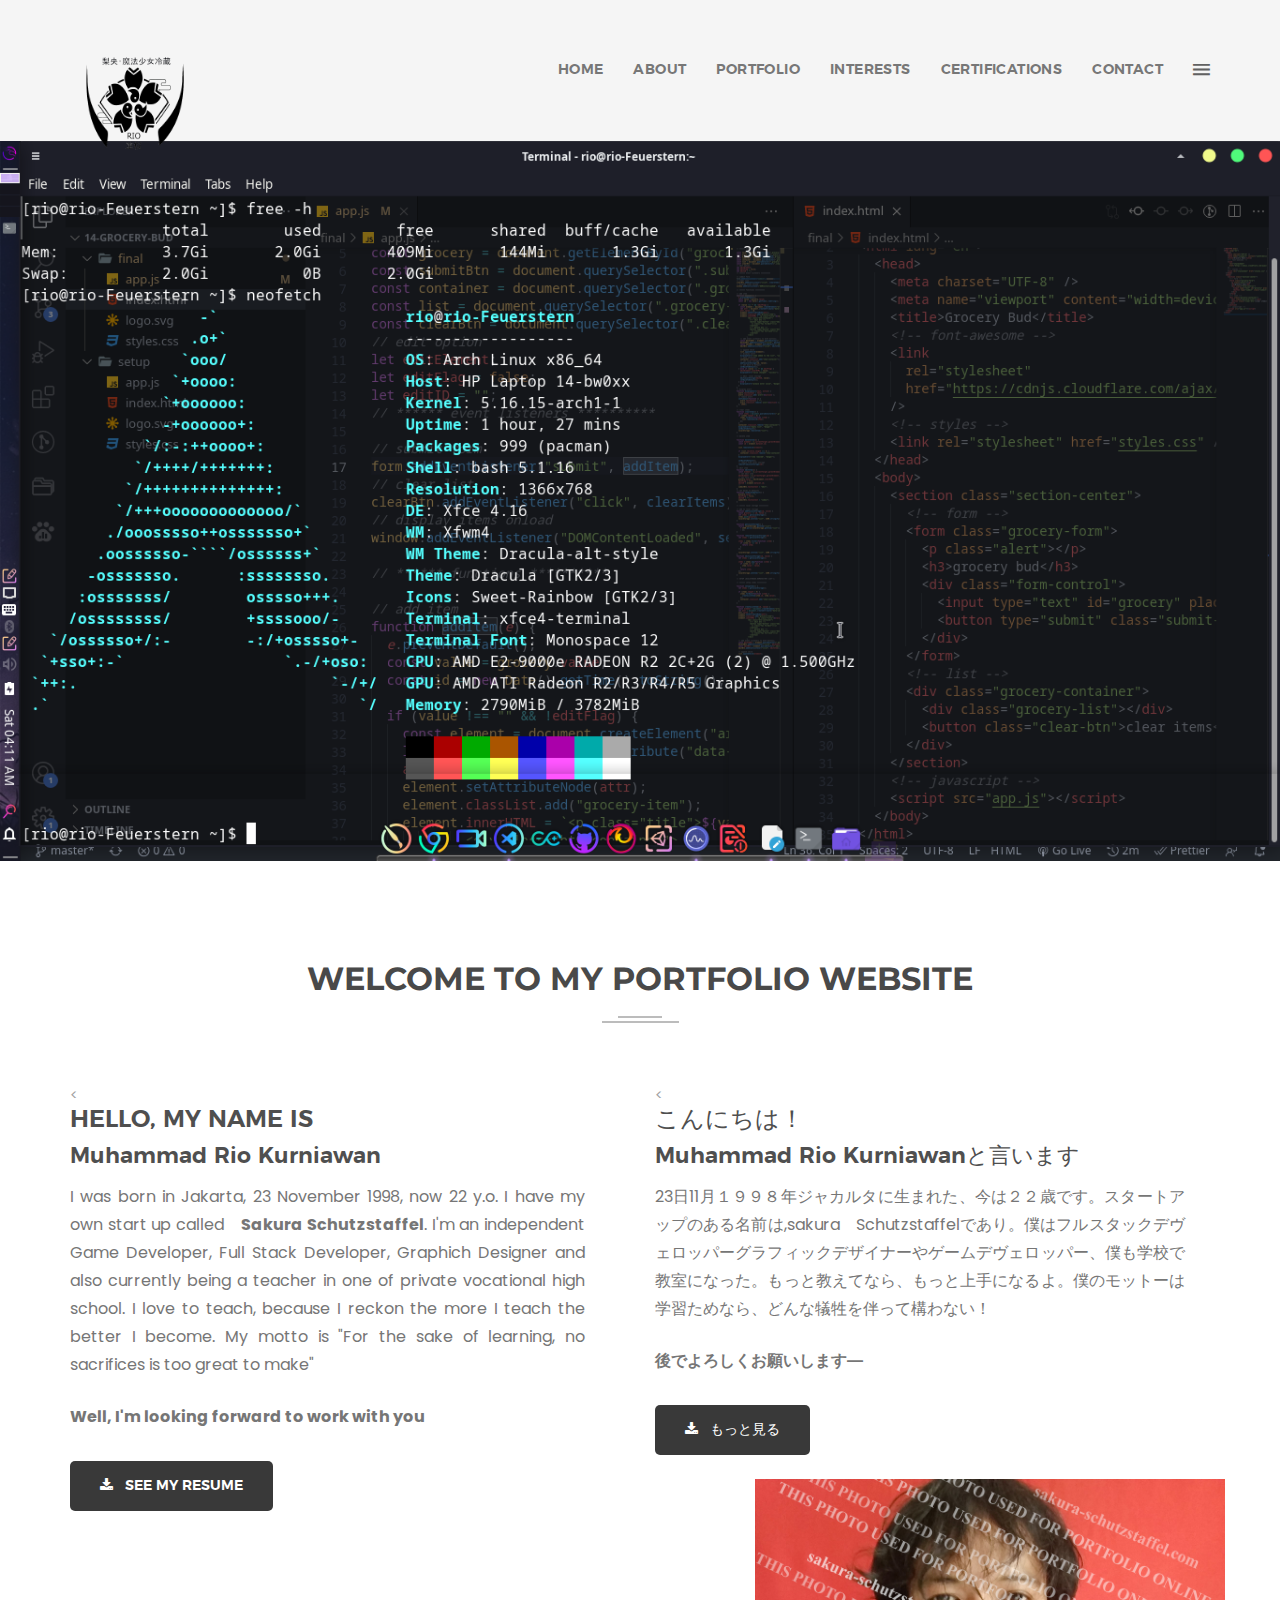
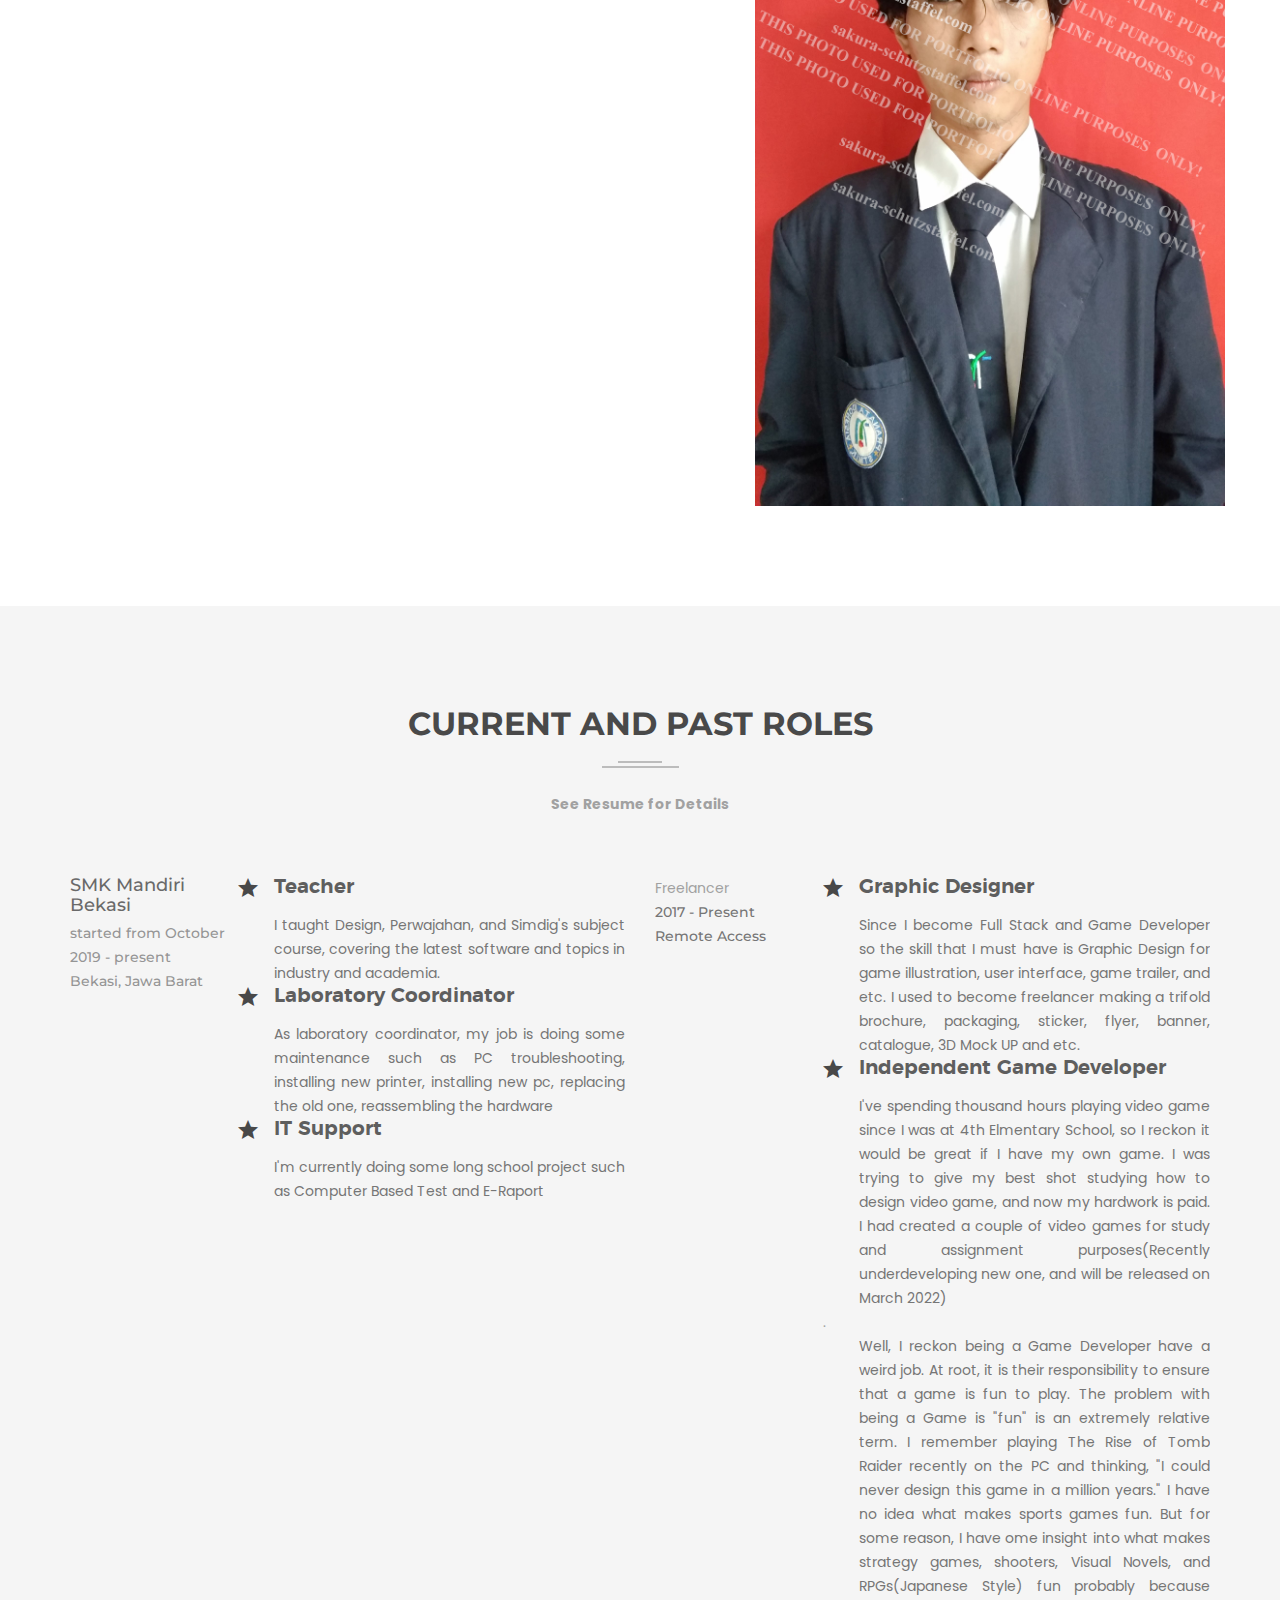
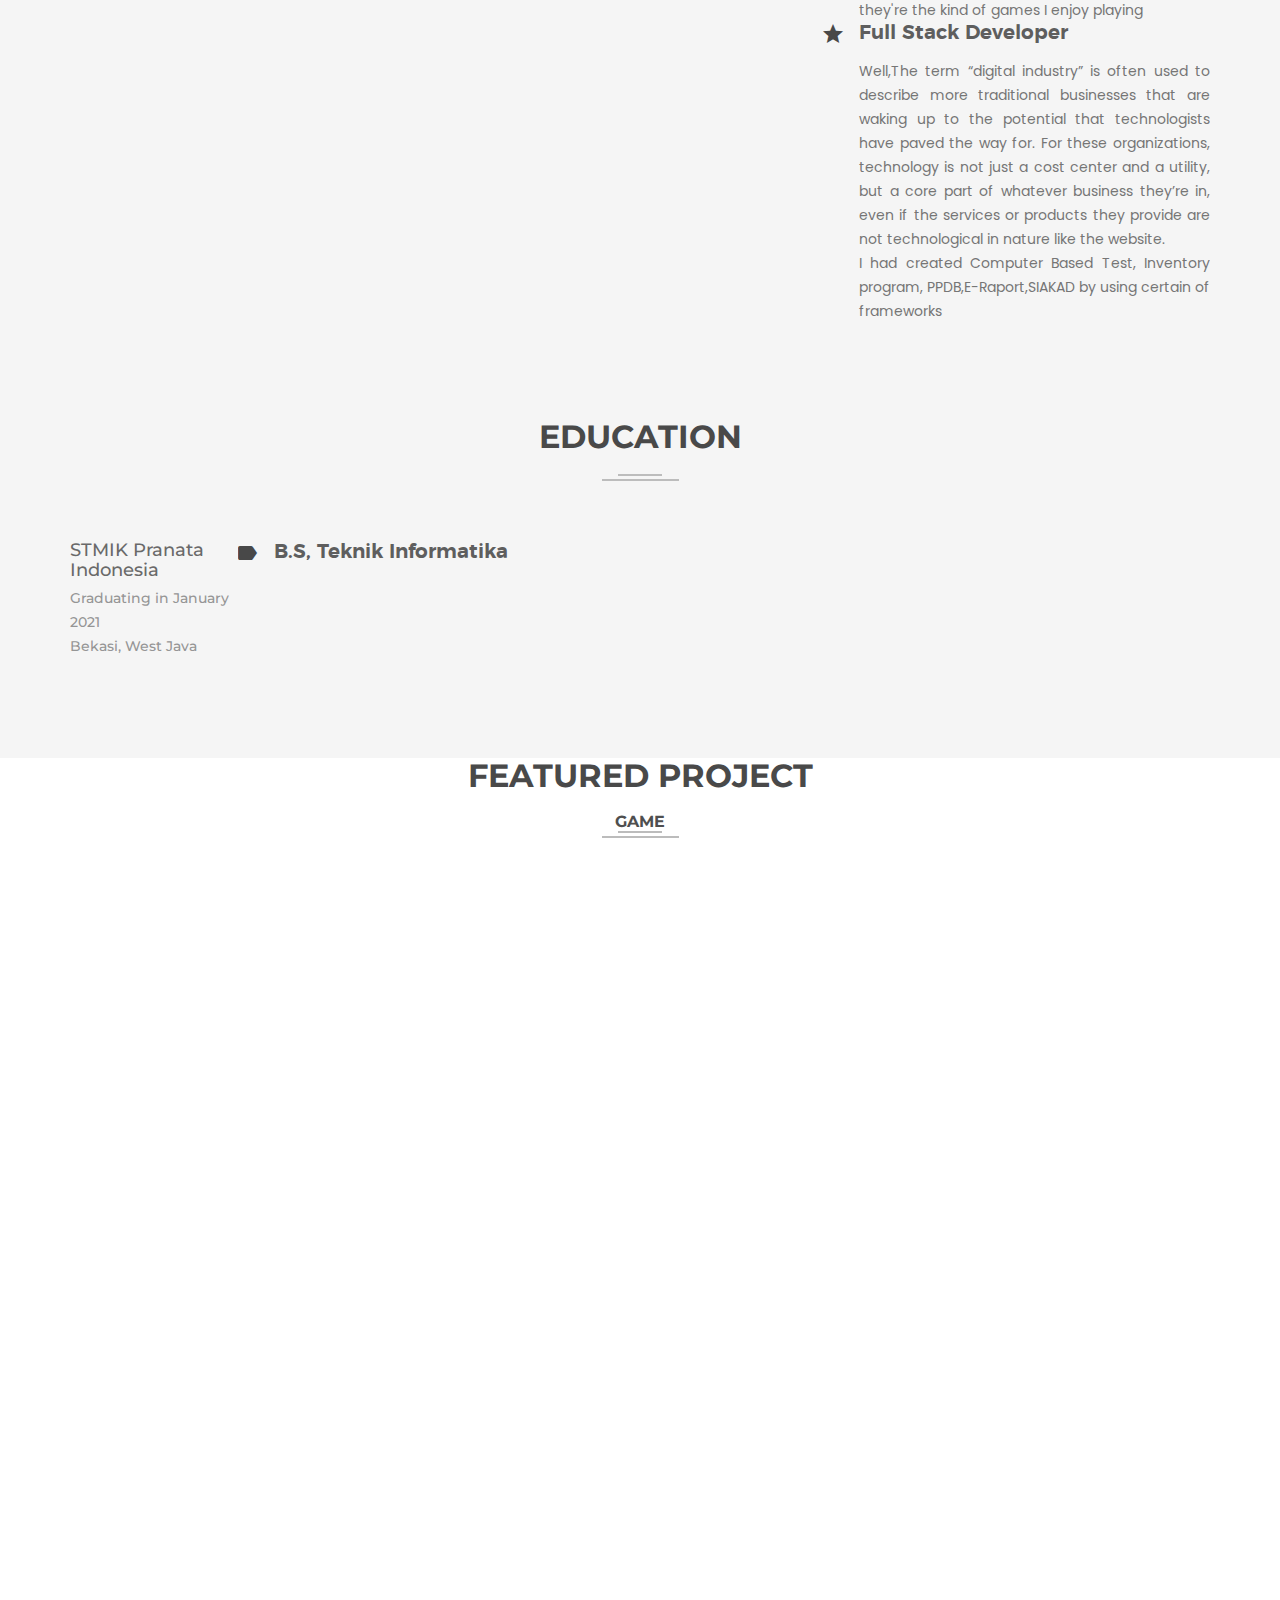
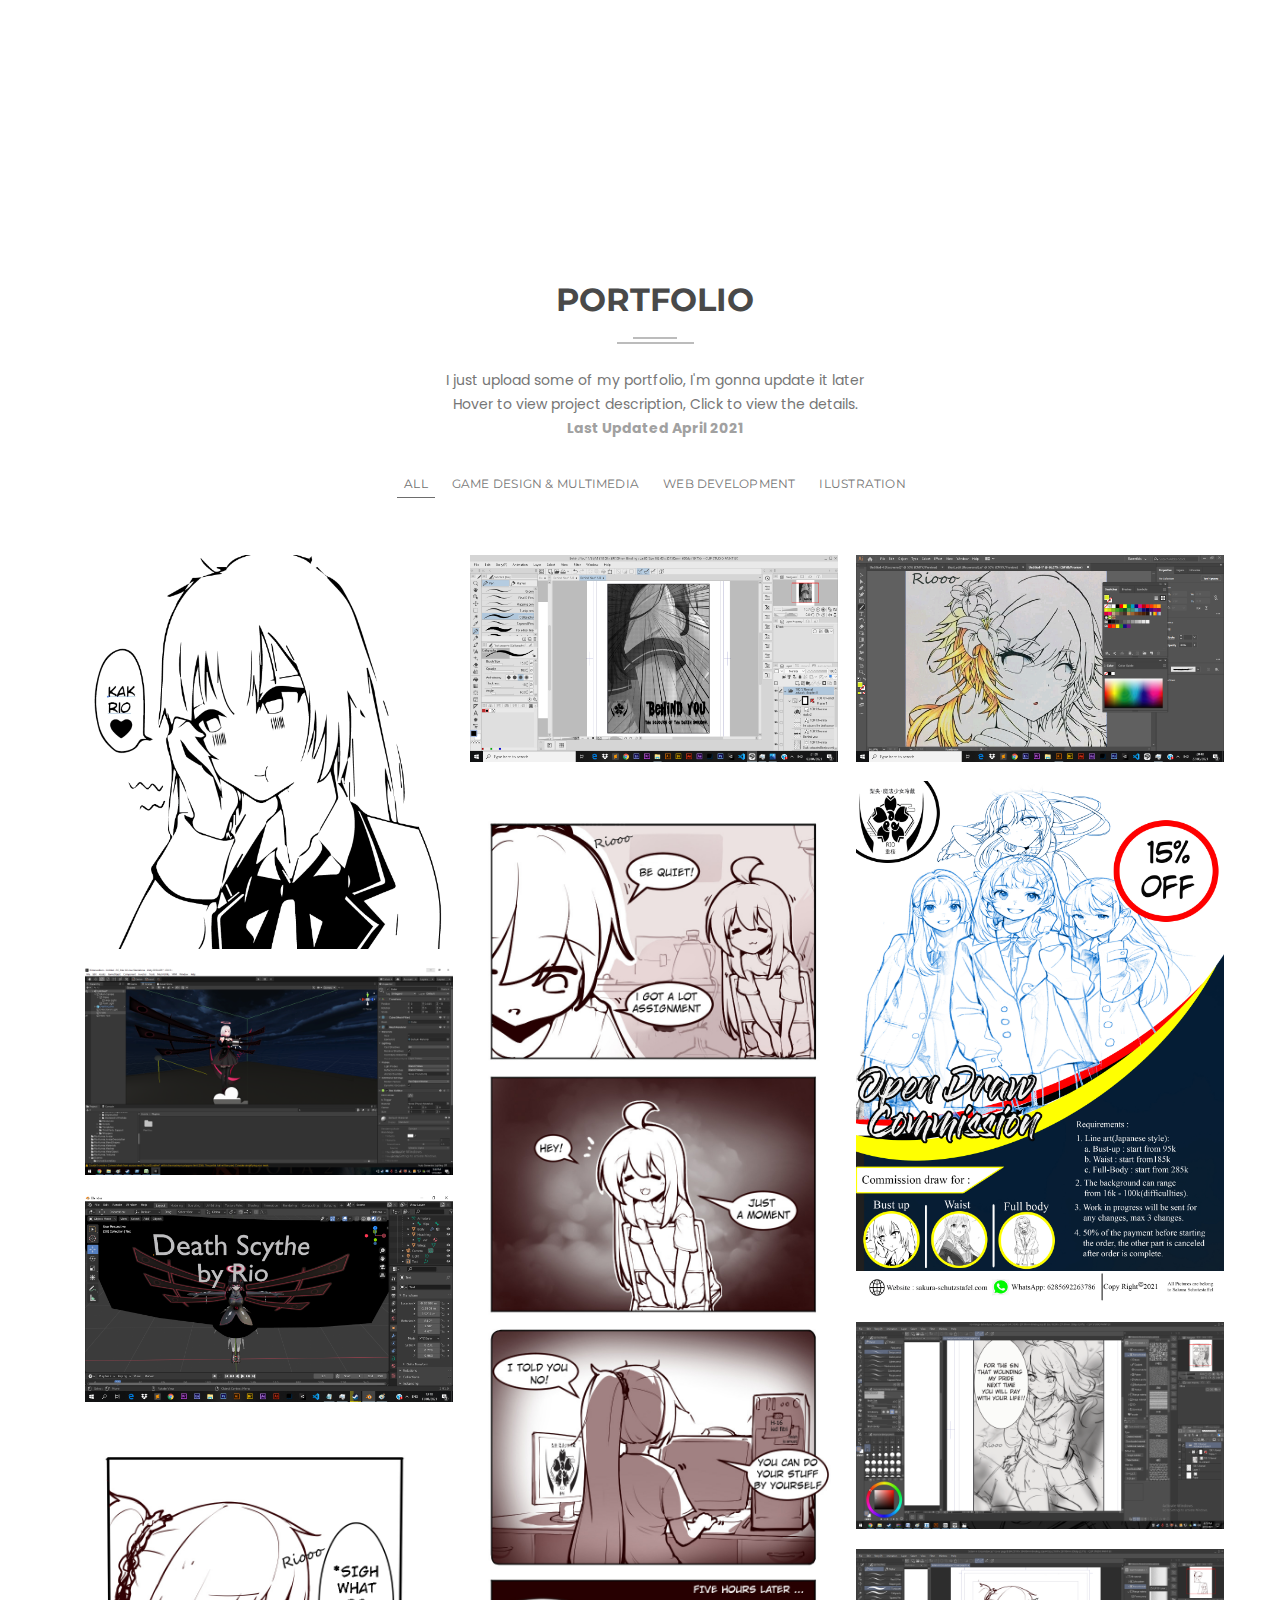
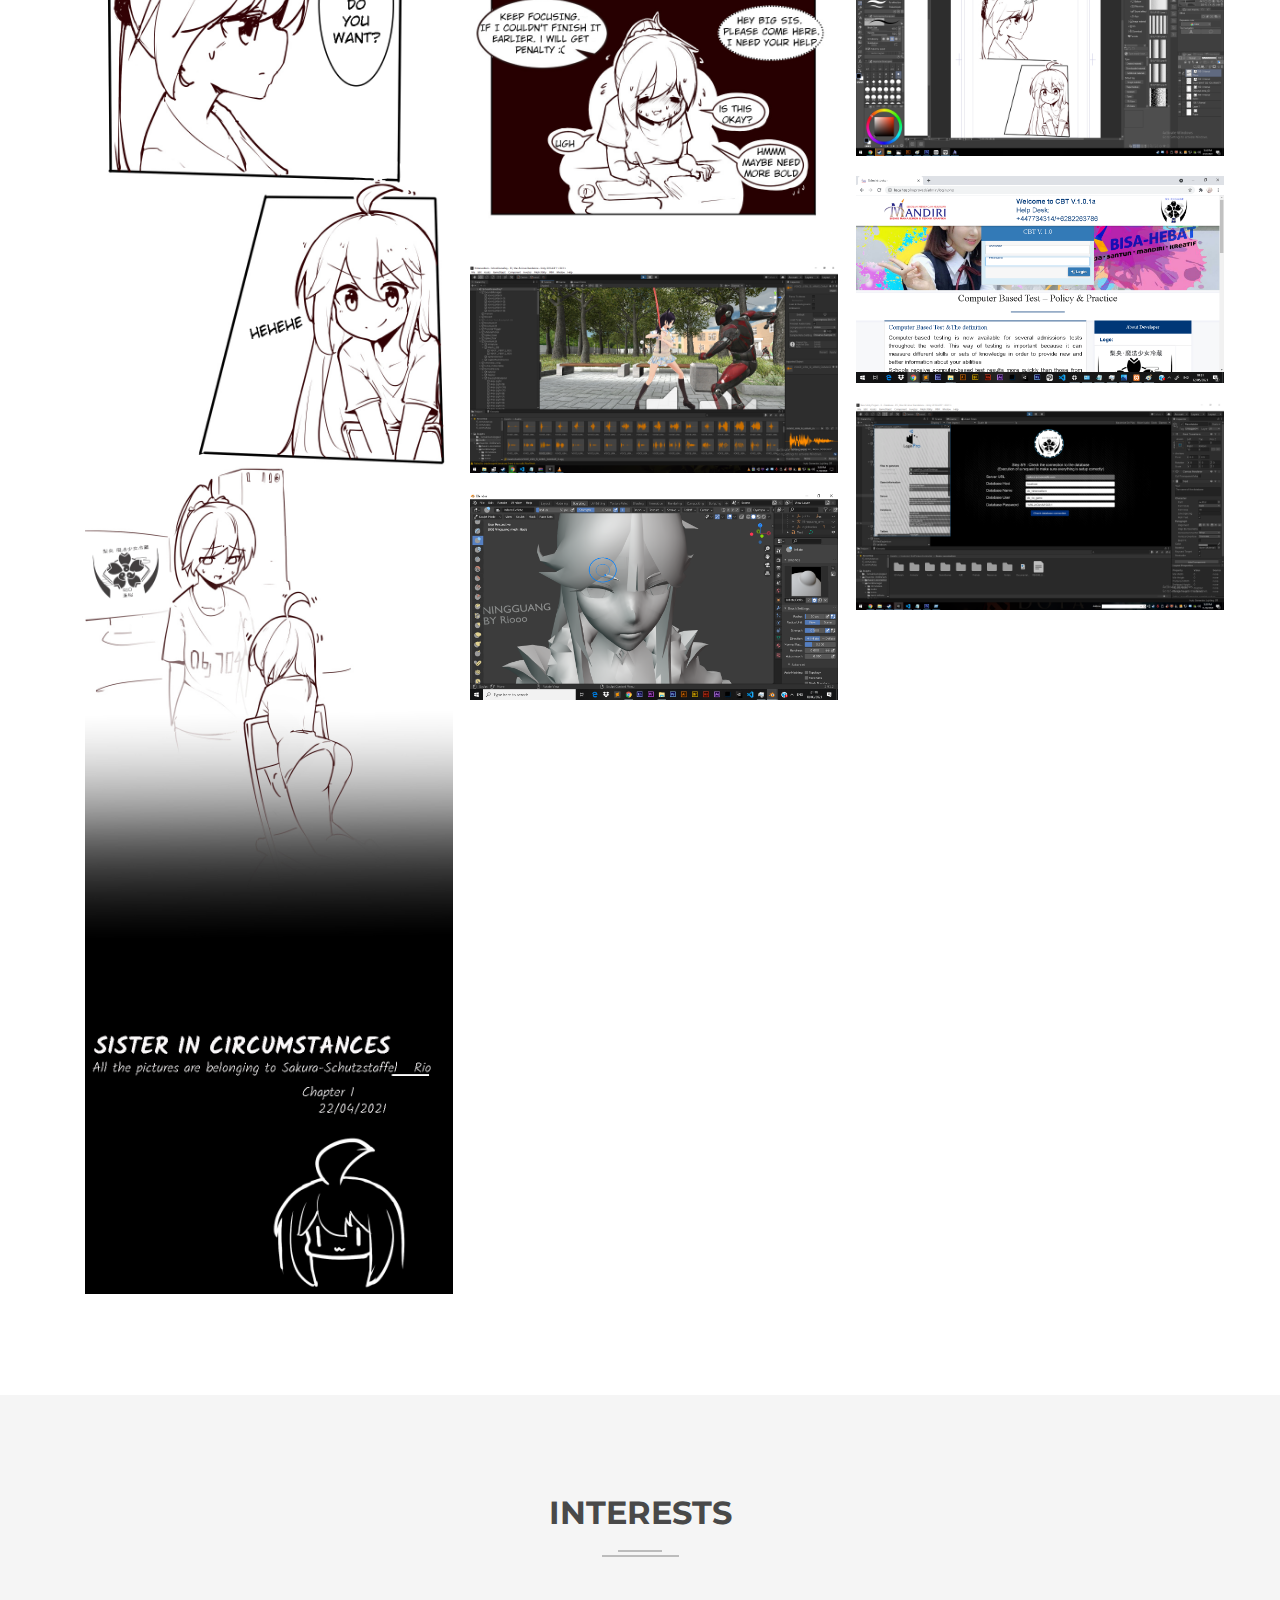
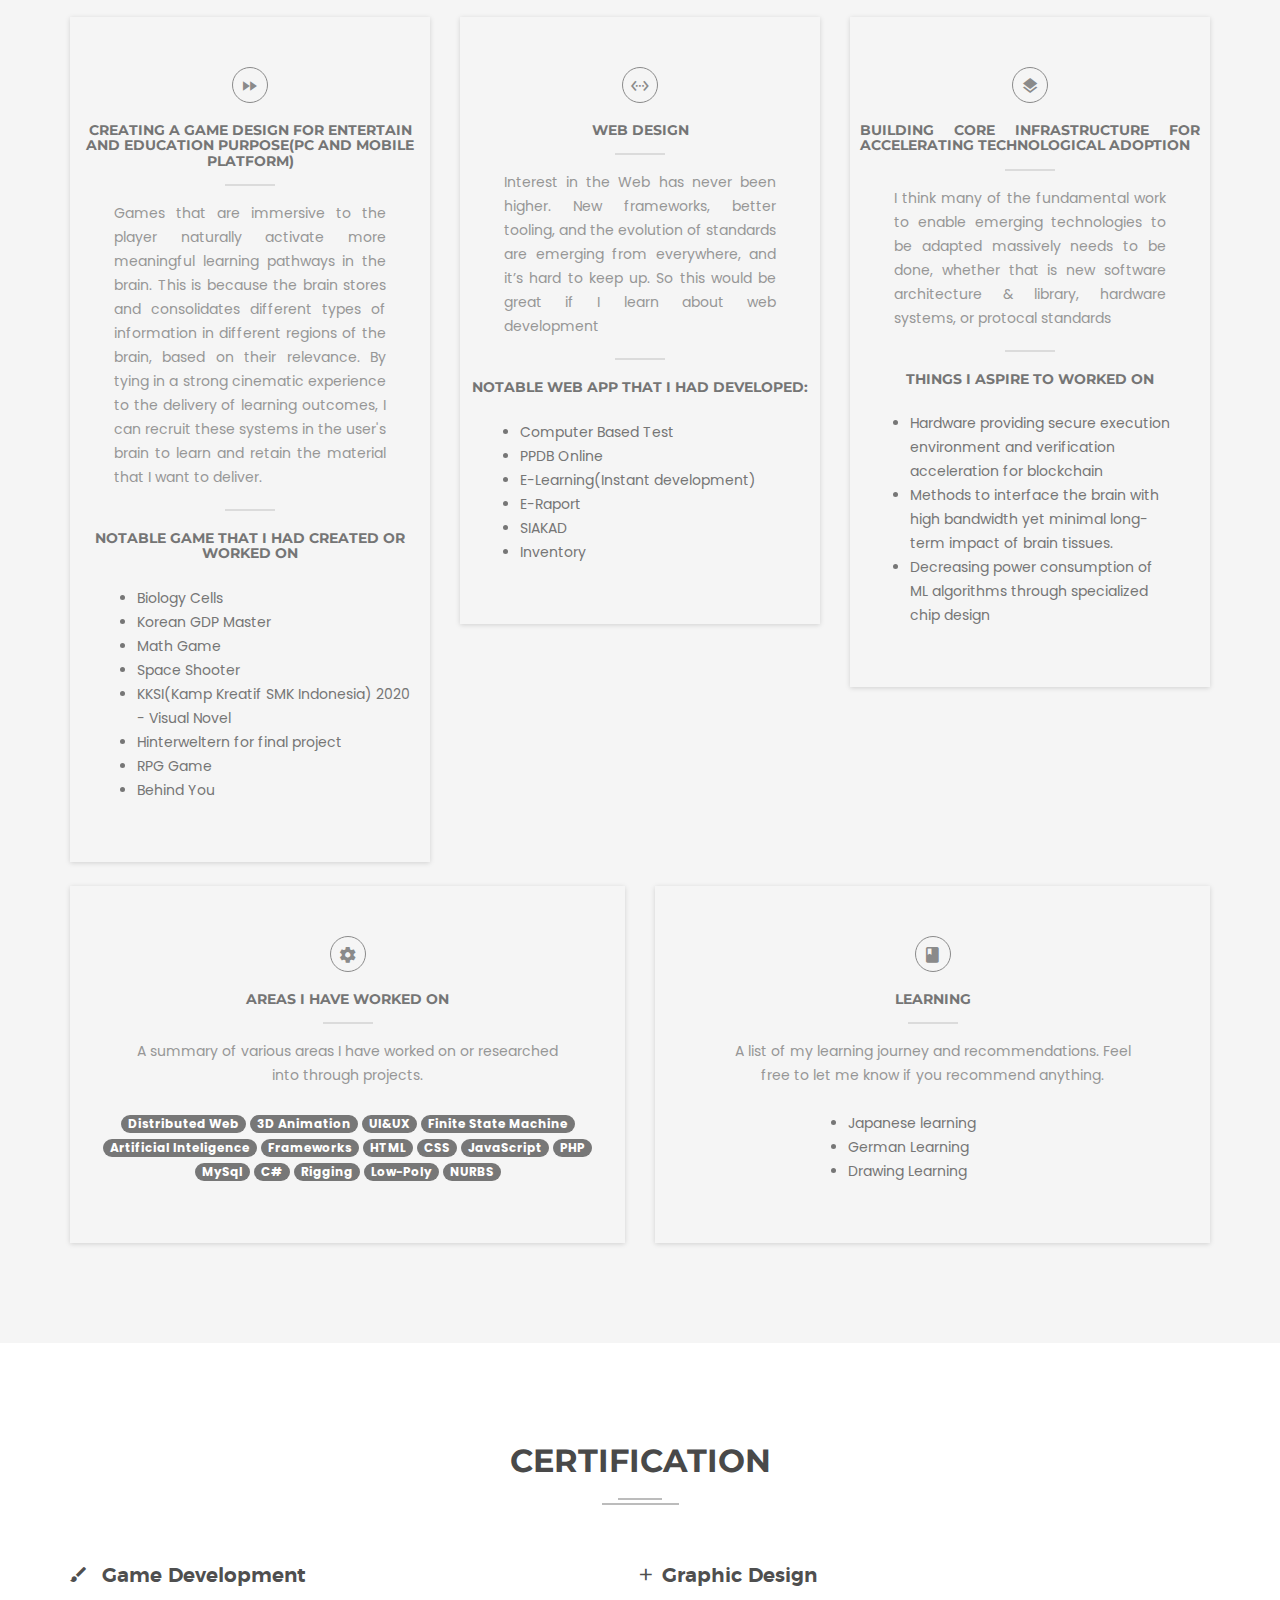
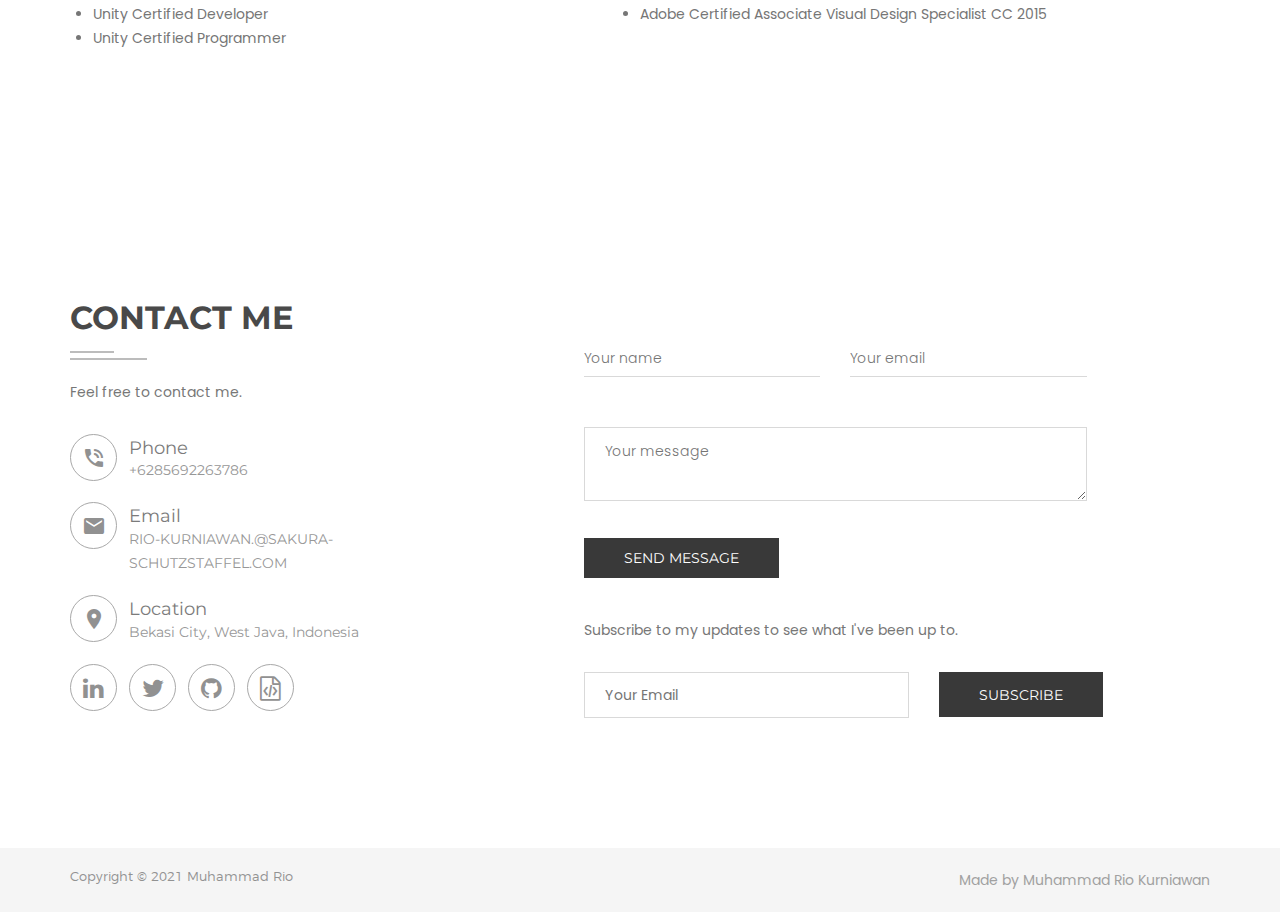
==== index.html @ 18ccb3af "first commit bro" ====
<!doctype html>
<html class="no-js" lang="en">

  <head>
    <meta charset="utf-8">
    <meta http-equiv="X-UA-Compatible" content="IE=edge">
    <meta name="viewport" content="width=device-width, initial-scale=1">
    <meta name="description" content="My portfolio website :d">
    <meta name="keywords" content="Anime, Japanese, Ilustration, 3D Design, Game development, web development">
    <meta name="google-site-verification" content="_LH5Z6Fgu7R3Ls9a4QgUUsa2I_qZRVHW8M4qgZV_Lrg" />
    <meta name="author" content="Muhammad Rio Kurniawan">

    <title>Sakura-Schutzstaffel</title>

    <!-- favicon -->
    <link rel="shortcut icon" type="image/x-icon" href="img/favicon.ico">

    <!-- main css, import other css -->
    <link rel="stylesheet" href="css/main.css">

    <!-- font awesome -->
    <link rel="stylesheet" href="fonts/font-awesome-4.7.0/css/font-awesome.css" />

    <!-- modernizr js -->
    <script src="js/vendor/modernizr-2.8.3.min.js"></script>
    
    <style>
        img{
            max-width:100%;
            height:auto;
        }
        
         .videoWrapper {
position: relative;
padding-bottom: 56.25%; /* 16:9 */
height: 0;
}

.videoWrapper iframe {
position: absolute;
top: 0;
left: 0;
width: 100%;
height: 100%;
}

    </style>

  </head>

  <body>
    <!--[if lt IE 8]>
              <p class="browserupgrade">You are using an <strong>outdated</strong> browser. Please <a href="http://browsehappy.com/">upgrade your browser</a> to improve your experience.</p>
          <![endif]-->
    <!-- HTML5 shim and Respond.js for IE8 support of HTML5 elements and media queries -->
    <!-- WARNING: Respond.js doesn't work if you view the page via file:// -->
    <!--[if lt IE 9]>
            <script src="https://oss.maxcdn.com/html5shiv/3.7.2/html5shiv.min.js"></script>
            <script src="https://oss.maxcdn.com/respond/1.4.2/respond.min.js"></script>
          <![endif]-->

    <!-- Loading Bar Start -->
    <div id="loading">
      <div id="loading-center">
        <div id="loading-center-absolute">
          <img src="img/logo.png" alt="Mim" />
          <div class="object" id="object_three"></div>
        </div>
      </div>
    </div>
    <!-- Loading Bar End -->
    <div id="home"></div>

    <!-- Header Section Start -->
    <header class="header-style-1 bg-color-1">
      <div class="top clearfix">
        <div class="header-top active-sticky ptb-50">
          <div class="container">
            <div class="row">
              <div class="col-xs-4 col-sm-4">
                <div class="left">
                  <div class="logo">
                    <a href="index.html"><img src="img/logo.png" alt="Mim" /></a>
                  </div>
                </div>
              </div>
              <div class="col-xs-8 col-sm-8">
                <div class="right">
                  <div class="expand-menu-open floatright">
                    <i class="zmdi zmdi-menu"></i>
                  </div>
                  <nav class="mainmenu onepage-nev floatright">
                    <ul class="clearfix">
                      <li><a href="#home">Home</a></li>
                      <li><a href="#about">About</a></li>
                      <li><a href="#portfolio">Portfolio</a></li>
                      <li><a href="#service">Interests</a></li>
                      <li><a href="#recognitions">Certifications</a></li>                     
                      <li><a href="#contact">Contact</a></li>
                    </ul>
                  </nav>
                </div>
              </div>
            </div>
          </div>
        </div>
        <div class="mainmenu-expand bg-color-3">
          <div class="close-menu">
            <i class="zmdi zmdi-close-circle-o"></i>
          </div>
          <div class="menu-logo">
            <a href="index.html"><img src="img/logo.png" alt="Mim" /></a>
          </div>
          <nav class="mainmenu-box onepage-nev">
            <ul class="clearfix">
              <li><a href="#home">Home</a></li>
              <li><a href="#about">About</a></li>
              <li><a href="#portfolio">Portfolio</a></li>
              <li><a href="#service">Interests</a></li>
              <li><a href="#recognitions">Certification</a></li>          
              <li><a href="#contact">Contact</a></li>
            </ul>
          </nav>
        </div>
      </div>
      <img src="img/portf/bggw1.png" >
    </header>
    <!-- Header Section End -->
    <!-- About Section Start -->
    <section class="about-area section-padding light-bg" id="about">
      <div class="container">
        <div class="row">
          <div class="col-xs-12">
            <div class="section-title text-center mb-60">
              <h2 class="mb-20">Welcome to my portfolio website</h2>
              <div class="horizontal-line">
                <div class="top"></div>
                <div class="bottom"></div>
              </div>
            </div>
          </div>
        </div>
        <div class="row">
          <div class="col-xs-12 col-sm-6">
            <div class="left mr-40">
              <<h3 class="mb-11">Hello, my name is</h3>
              <h3 class="font-22 capitalize">Muhammad Rio Kurniawan</h3>
              <p class="font-16 line-height-28" align="justify">
                  I was born in Jakarta, 23 November 1998, now 22 y.o. I have my own start up called　<b>Sakura Schutzstaffel</b>. I'm an independent Game Developer, Full Stack Developer, Graphich Designer and also currently being a teacher in one of private vocational high school. I love to teach, because I reckon the more I teach the better I become. My motto is "For the sake of learning, no sacrifices is too great to make"
              </p>
              <br>
              <p class="font-16 line-height-28">
                <strong>Well, I'm looking forward to work with you</strong>
              </p>
              <div class="about-button mt-30">
                <a class="btn" href="doc/resumefix-2.pdf" target="_blank"> <i class="fa fa-download" style="padding-right: 12px;"></i>See my resume</a>
              </div>
            </div>
          </div>
          <div class="row">
          <div class="col-xs-12 col-sm-6">
            <div class="left mr-40">
              <<h3 class="mb-11">こんにちは！</h3>
              <h3 class="font-22 capitalize">Muhammad Rio Kurniawanと言います</h3>
              <p class="font-16 line-height-28" align="justify">
              23日11月１９９８年ジャカルタに生まれた、今は２２歳です。スタートアップのある名前は,sakura　Schutzstaffelであり。僕はフルスタックデヴェロッパーグラフィックデザイナーやゲームデヴェロッパー、僕も学校で教室になった。もっと教えてなら、もっと上手になるよ。僕のモットーは学習ためなら、どんな犠牲を伴って構わない！
              </p>
              <br>
              <p class="font-16 line-height-28">
                <strong>後でよろしくお願いします―</strong>
              </p>
              <div class="about-button mt-30">
                <a class="btn" href="doc/resumefix-2.pdf" target="_blank"> <i class="fa fa-download" style="padding-right: 12px;"></i>もっと見る</a>
              </div>
            </div>
          </div>
          <div class="col-xs-12 col-sm-6 col-md-push-1 col-md-5">
            <br >
            <img src="img/portf/RIOPORTFOLIO.jpg" alt="Picture of Fuhrer the third reich " />
          </div>
        </div>
      </div>
    </section>
    <!-- About Section End -->
    <!-- Experience Section Start -->
    <section class="experience-area section-padding bg-color-1">
      <div class="container">
        <div class="row">
          <div class="col-xs-12">
            <div class="section-title text-center mb-60">
              <h2 class="mb-20">Current and Past Roles</h2>
              <div class="horizontal-line">
                <div class="top"></div>
                <div class="bottom"></div>
              </div>
              <br />
              <b> See Resume for Details </b>
            </div>
          </div>
        </div>
        <div class="row">
          <div class="col-xs-12 col-sm-6 mobile-mb-30">
            <div class="left">
              <div class="single-experi">
                  <div class="left-text floatleft relative">
                    <h4 class="montserrat weight-medium mb-5 capitalize">SMK Mandiri Bekasi</h4></a>
                    <p class="montserrat weight-medium">started from October 2019 - present</p>
                    <p class="montserrat weight-medium">Bekasi, Jawa Barat</p>
                  </div>
                  <div class="right-text">
                    <i class="zmdi zmdi-star"></i>
                    <h3 class="capitalize font-20">Teacher</h3>
                    <p align="justify">
                      I taught Design, Perwajahan, and Simdig's subject course, covering the latest software and topics in industry and academia. 
                    </p>
                     <i class="zmdi zmdi-star"></i>
                    <h3 class="capitalize font-20">Laboratory Coordinator</h3>
                    <p align="justify">As laboratory coordinator, my job is doing some maintenance such as PC troubleshooting, installing new printer, installing new pc, replacing the old one, reassembling the hardware</p>
                   <i class="zmdi zmdi-star"></i>
                    <h3 class="capitalize font-20">IT Support</h3>
                    <p align="justify">I'm currently doing some long school project such as Computer Based Test and E-Raport</p>
                  </div>
              </div>
              <br>
              
               
              

            </div>
          </div>
          <div class="col-xs-12 col-sm-6">
            <div class="right">
                <div class="single-experi">
                    <div class="left-text floatleft relative">
                     <weight-medium mb-5 capitalize">Freelancer</h4>
                      <p class="montserrat weight-medium">2017 - Present</p>
                      <p class="montserrat weight-medium">Remote Access</p>
                    </div>
                    <div class="right-text">
                      <i class="zmdi zmdi-star"></i>
                      <h3 class="capitalize font-20">Graphic Designer</h3>
                      <p align="justify">Since I become Full Stack and Game Developer so the skill that I must have is Graphic Design for game illustration, user interface, game trailer, and etc. I used to become freelancer making a trifold brochure, packaging, sticker, flyer, banner, catalogue, 3D Mock UP and etc.</p>
                      <i class="zmdi zmdi-star"></i>
                      <h3 class="capitalize font-20">Independent Game Developer</h3>
                      <p align="justify"> I've spending thousand hours playing video game since I was at 4th Elmentary School, so I reckon it would be great if I have my own game. I was trying to give my best shot studying how to design video game, and now my hardwork is paid. I had created a couple of video games for study and assignment purposes(Recently underdeveloping new one, and will be released on March 2022)</p>. 
                      <p align="justify">Well, I reckon being a Game Developer have a weird job. At root, it is their responsibility to ensure that a game is fun to play. The problem with being a Game is "fun" is an extremely relative term. I remember playing The Rise of Tomb Raider recently on the PC and thinking, "I could never design this game in a million years." I have no idea what makes sports games fun. But for some reason, I have ome insight into what makes strategy games, shooters, Visual Novels, and RPGs(Japanese Style) fun probably because they're the kind of games I enjoy playing </p>
                      <i class="zmdi zmdi-star"></i>
                      <h3 class="capitalize font-20">Full Stack Developer</h3>
                      <p align="justify">Well,The term “digital industry” is often used to describe more traditional businesses that are waking up to the potential that technologists have paved the way for. For these organizations, technology is not just a cost center and a utility, but a core part of whatever business they’re in, even if the services or products they provide are not technological in nature like the website.</p>
                      <p align="justify">I had created Computer Based Test, Inventory program, PPDB,E-Raport,SIAKAD by using certain of frameworks</p>
                    </div>
                </div>
              <br>


              
              <br />
              
            </div>
          </div>
        </div>
        <br>
        <br>
        <div class="row">
          <div class="col-xs-12">
            <div class="section-title text-center mb-60">
              <h2 class="mb-20">Education</h2>
              <div class="horizontal-line">
                <div class="top"></div>
                <div class="bottom"></div>
              </div>
            </div>
          </div>
        </div>
        <div class="row">
          <div class="col-xs-12 col-sm-6 mobile-mb-30">
            <div class="left">
              <div class="single-experi">
                  <div class="left-text floatleft relative">
                    <h4 class="montserrat weight-medium mb-5 capitalize">STMIK Pranata Indonesia</h4>
                    <p class="montserrat weight-medium">Graduating in January 2021</p>
                    <p class="montserrat weight-medium">Bekasi, West Java</p>
                  </div>
                  <div class="right-text">
                    <i class="zmdi zmdi-label-alt"></i>
                    <h3 class="capitalize font-20">B.S, Teknik Informatika</h3>
                  </div>              
              </div>
              <br>
              
            </div>
          </div>
         
            
            </div>
          </div>
        </div>
      </div>
    </section>
       <div class="container">
        <div class="row">
          <div class="col-xs-12">
            <div class="section-title text-center mb-60">
              <h2 class="mb-20">Featured Project</h2>
                <h5 class="montserrat weight-medium no-margin"><strong>Game</strong></h5>
              <div class="horizontal-line">
                <div class="top"></div>
                <div class="bottom"></div>
              </div>
              <video autoplay>
                <source src="video/rio-gameintro.mp4" type="video/mp4">
              </video>
            </div>
           <iframe width="1280" height="720" src="https://www.youtube.com/embed/P5wmlhGk6ws" title="YouTube video player" frameborder="0" allow="accelerometer; autoplay; clipboard-write; encrypted-media; gyroscope; picture-in-picture" allowfullscreen></iframe>
          </div>
        </div>
    <!-- Experience Section End -->
    <!-- Portfolio Section Start -->
    <section class="portfolio-area portfolio-one light-bg section-padding clearfix" id="portfolio">
      <div class="container">
        <div class="row">
          <div class="col-xs-12">
            <div class="section-title text-center mb-30">
              <h2 class="mb-20">Portfolio</h2>
              <div class="horizontal-line">
                <div class="top"></div>
                <div class="bottom"></div>
              </div>
              <br />
              <p> I just upload some of my portfolio, I'm gonna update it later</p>
              <p> Hover to view project description, Click to view the details.</p>
              <b> Last Updated April 2021 </b>

            </div>
          </div>
        </div>
        <div class="row">
          <div class="col-xs-12">
            <div class="all-portfolio">
              <div class="portfolio-menu text-center">
                <ul class="clearfix mb-50">
                  <li data-filter="*" class="active">All</li>
                  <li data-filter=".iot">Game Design & Multimedia</li>
                  <li data-filter=".hackathon">Web Development</li>
                  <li data-filter=".neurotech">Ilustration</li>
                </ul>
              </div>
            </div>
            <div class="portfolio-grid">


              <div class="grid-item new neurotech percent-33">
              
                  <div class="single-portfolio overlay light-1 text-center">
                    <img src="img/portf/riomanga-et.png" alt="Line art anime girl" />
                    <div class="title plr-40 text-center">
                      <div class="project-title text-left">
                        <h4 class="font-20 montserrat weight-regular capitalize no-margin">Line art anime girl waist up</h4>
                        <p class="montserratlight">I draw Joshi Kousei</p>
                      </div>
                    </div>
                  </div>
                </a>
              </div>

              <div class="grid-item new neurotech percent-33">
                
                  <div class="single-portfolio overlay light-1 text-center">
                    <img src="img/portf/artwork-ss.png" alt="Manga" />
                    <div class="title plr-40 text-center">
                      <div class="project-title text-left">
                        <h4 class="font-20 montserrat weight-regular capitalize no-margin">Making Manga</h4>
                        <p class="montserratlight">This is sequel manga for my game artwork</p>
                      </div>
                    </div>
                  </div>
                </a>
              </div>

              <div class="grid-item new neurotech percent-33">
                  <div class="single-portfolio overlay light-1 text-center">
                    <img src="img/portf/lumine-art.png" alt="Lumine Genshi Impact" />
                    <div class="title plr-40 text-center">
                      <div class="project-title text-left">
                        <h4 class="font-20 montserrat weight-regular capitalize no-margin">Line Art Drawing</h4>
                        <p class="montserratlight">Drawing anime line art based from game chracter(Genshin Impact)</p>
                      </div>
                    </div>
                  </div>
                </a>
              </div>

              <div class="grid-item new neurotech percent-33">
                  <div class="single-portfolio overlay light-1 text-center">
                    <img src="img/portf/chapter2-sister.jpeg" alt="Sister in Circumanstances" />
                    <div class="title plr-40 text-center">
                      <div class="project-title text-left">
                        <h4 class="font-20 montserrat weight-regular capitalize no-margin">Manga Drawing</h4>
                        <p class="montserratlight">This is seqeul manga from Sister's in Circumanstances</p>
                      </div>
                    </div>
                  </div>
                </a>
              </div>

              <div class="grid-item new neurotech iot percent-33">
        
                  <div class="single-portfolio overlay light-1 text-center">
                    <img src="img/portf/open-commission.jpg" alt="Flyer" />
                    <div class="title plr-40 text-center">
                      <div class="project-title text-left">
                        <h4 class="font-20 montserrat weight-regular capitalize no-margin">Open Commission Flyer</h4>
                        <p class="montserratlight">I'm currently open commission for line art, sketch, illustration</p>
                      </div>
                    </div>
                  </div>
                
              </div>

              <div class="grid-item new iot percent-33">
                <a href="https://choosemuse.com/muse-2/" target="_blank" class="fancybox">
                  <div class="single-portfolio overlay light-1 text-center">
                    <img src="img/portf/deathscythe.png" alt="deathscythe" />
                    <div class="title plr-40 text-center">
                      <div class="project-title text-left">
                        <h4 class="font-20 montserrat weight-regular capitalize no-margin">Implemented 3D Character to Unity</h4>
                        <p class="montserratlight">Implemented 3D character from Blender to Unity</p>
                      </div>
                    </div>
                  </div>
                </a>
              </div>

              <div class="grid-item new neurotech iot percent-33">          
                  <div class="single-portfolio overlay light-1 text-center">
                    <img src="img/portf/rigging.png" alt="Making 3D Character" />
                    <div class="title plr-40 text-center">
                      <div class="project-title text-left">
                        <h4 class="font-20 montserrat weight-regular capitalize no-margin">Making 3D Character</h4>
                        <p class="montserratlight">Deathscythe</p>
                      </div>
                    </div>
                  </div>
                </a>
              </div>

              <div class="grid-item new iot neurotech percent-33">
                  <div class="single-portfolio overlay light-1 text-center">
                    <img src="img/portf/rio=mangachapter2.png" alt="Behind You" />
                    <div class="title plr-40 text-center">
                      <div class="project-title text-left">
                        <h4 class="font-20 montserrat weight-regular capitalize no-margin">Work in Progress Manga</h4>
                        <p class="montserratlight">Making live 2D Character for.</p>
                      </div>
                    </div>
                  </div>
                </a>
              </div>

              <div class="grid-item new bio iot neurotech percent-33">
                  <div class="single-portfolio overlay light-1 text-center">
                    <img src="img/portf/sister_ch1.jpg" alt="Sister in Circumnstances" />
                    <div class="title plr-40 text-center">
                      <div class="project-title text-left">
                        <h4 class="font-20 montserrat weight-regular capitalize no-margin">Manga Drawing</h4>
                        <p class="montserratlight">This is sequel manga from Sister in Circumnstances</p>
                      </div>
                    </div>
                  </div>
                </a>
              </div>

              <div class="grid-item new neurotech percent-33">
      							<div class="single-portfolio overlay light-1 text-center">
      								<img src="img/portf/1619080675881_image.png" alt="Sister in Circumnstances" />
      								<div class="title plr-40 text-center">
      									<div class="project-title text-left">
      										<h4 class="font-20 montserrat weight-regular capitalize no-margin">Work in Progress Manga Drawing</h4>
      										<p class="montserratlight">This is work in progress from manga Sister in Circumnstances</p>
      									</div>
      								</div>
      							</div>
                  </a>
  							</div>

                <div class="grid-item hackathon percent-33">
                    <div class="single-portfolio overlay light-1 text-center">
                      <img src="img/portf/cbt.png" alt="CBT" />
                      <div class="title plr-40 text-center">
                        <div class="project-title text-left">
                          <h4 class="font-20 montserrat weight-regular capitalize no-margin">Computer Based Test</h4>
                          <p class="montserratlight">Computer Based Test is the best solution to implemented E-Learning or support certain of test</p>
                        </div>
                      </div>
                    </div>
                  </a>
                </div>

                <div class="grid-item iot percent-33">
                    <div class="single-portfolio overlay light-1 text-center">
                      <img src="img/portf/bnewrio.png" alt="Hinterweltern" />
                      <div class="title plr-40 text-center">
                        <div class="project-title text-left">
                          <h4 class="font-20 montserrat weight-regular capitalize no-margin">Hinterweltern RPG Game for My Final Project </h4>
                          <p class="montserratlight">Hinterweltern is one of my hybird game for education and fun porposes</p>
                        </div>
                      </div>
                    </div>
                  </a>
                </div>

                <div class="grid-item iot percent-33">
                    <div class="single-portfolio overlay light-1 text-center">
                      <img src="img/portf/image.png" alt="SERVER" />
                      <div class="title plr-40 text-center">
                        <div class="project-title text-left">
                          <h4 class="font-20 montserrat weight-regular capitalize no-margin">ONLINE Game </h4>
                          <p class="montserratlight">Step for making MMORPG</p>
                        </div>
                      </div>
                    </div>
                  </a>
                </div>

                <div class="grid-item new iot neurotech percent-33">
                    <div class="single-portfolio overlay light-1 text-center">
                      <img src="img/portf/rio_promo2.png" alt="Ninguang" />
                      <div class="title plr-40 text-center">
                        <div class="project-title text-left">
                          <h4 class="font-20 montserrat weight-regular capitalize no-margin">3D Character</h4>
                          <p class="montserratlight">Ninguang from Genshin Impact</p>
                        </div>
                      </div>
                    </div>
                  </a>
                </div>
               
              </div>
            </div>
          </div>
        </div>
      </div>
    </section>
    <!-- Portfolio Section End -->
    <!-- Service Section Start -->
    <section class="service-area bg-color-1 section-padding" id="service">
      <div class="container">
        <div class="row">
          <div class="col-xs-12">
            <div class="section-title text-center mb-60">
              <h2 class="mb-20">INTERESTS</h2>
              <div class="horizontal-line">
                <div class="top"></div>
                <div class="bottom"></div>
              </div>
            </div>
          </div>
        </div>
        
        <div class="row text-center">
           <div class="mobile-mb-30 col-xs-12 col-sm-4 col-md-4">
            <div class="single-service pt-50 pb-60 plr-20">
              <i class="zmdi zmdi-fast-forward"></i>
              <h5 class="montserrat weight-medium no-margin"><strong>Creating a game design for entertain and education purpose(PC and mobile platform)</strong></h5>
              <hr class="mtb-15" />
              <p align="justify"> Games that are immersive to the player naturally activate more meaningful learning pathways in the brain. This is because the brain stores and consolidates different types of information in different regions of the brain, based on their relevance. By tying in a strong cinematic experience to the delivery of learning outcomes, I can recruit these systems in the user's brain to learn and retain the material that I want to deliver.</p>
              <hr>
              <h5 class="montserrat weight-medium no-margin"><strong>Notable game that I had created or worked on</strong></h5>
              <br>
              <ul class="awards interest-area" style="padding-left: 10%;">
                <li>Biology Cells</li>
                <li>Korean GDP Master</li>
                <li>Math Game</li>
                <li>Space Shooter</li>
                <li>KKSI(Kamp Kreatif SMK Indonesia) 2020 - Visual Novel</li>
                <li>Hinterweltern for final project</li>
                <li>RPG Game</li>
                <li>Behind You</li>
              </ul>
            </div>
          </div>
         
          <div class="mobile-mb-30 col-xs-12 col-sm-4 col-md-4">
            <div class="single-service pt-50 pb-60 plr-20">
              <i class="zmdi zmdi-code-setting"></i>
              <h5 class="montserrat weight-medium no-margin"><strong>Web Design</strong></h5>
              <hr class="mtb-15" />
              <p align="justify"> Interest in the Web has never been higher. New frameworks, better tooling, and the evolution of standards are emerging from everywhere, and it’s hard to keep up. So this would be great if I learn about web development</p>
              <hr>
              <h5 class="montserrat weight-medium no-margin"><strong>Notable Web App that I had developed:</strong></h5>
              <br>
              <ul class="awards interest-area" style="padding-left: 8%; padding-right: 8%;">
                <li>Computer Based Test</li>
                <li>PPDB Online</li>
                <li>E-Learning(Instant development)</li>
                <li>E-Raport</li>
                <li>SIAKAD</li>
                <li>Inventory</li>
              </ul>
            </div>
          </div>
          <div class="mobile-mb-30 col-xs-12 col-sm-4 col-md-4">
            <div class="single-service pt-50 pb-60 plr-20">
              <i class="zmdi zmdi-layers"></i>
              <h5 align="justify" class="montserrat weight-medium no-margin"><strong>Building core infrastructure for accelerating technological adoption</strong></h5>
              <hr class="mtb-15" />
              <p align="Justify">I think many of the fundamental work to enable emerging technologies to be adapted massively needs to be done, whether that is new software architecture & library, hardware systems, or protocal standards</p>
              <hr>
              <h5 class="montserrat weight-medium no-margin"><strong>Things I Aspire to Worked On</strong></h5>
              <br>
              <ul class="awards interest-area" style="padding-left: 8%; padding-right: 8%;">
                <li>Hardware providing secure execution environment and verification acceleration for blockchain</li>
                <li>Methods to interface the brain with high bandwidth yet minimal long-term impact of brain tissues.</li>
                <li>Decreasing power consumption of ML algorithms through specialized chip design</li>
              </ul>
            </div>
          </div>
        </div>
        <br>
        <div class="row text-center">
          <div class="mobile-mb-30 col-xs-12 col-sm-6 col-md-6">
            <div class="single-service pt-50 pb-60 plr-20">
              <i class="zmdi zmdi-settings"></i>
              <h5 class="montserrat weight-medium no-margin"><strong>Areas I have Worked On</strong></h5>
              <hr class="mtb-15" />
              <p>A summary of various areas I have worked on or researched into through projects.</p>
              <br />
              <span class="badge">Distributed Web</span>
              <span class="badge">3D Animation</span>
              <span class="badge">UI&UX </span>
              <span class="badge">Finite State Machine</span>
              <span class="badge">Artificial Inteligence</span>
              <span class="badge">Frameworks</span>
              <span class="badge">HTML</span>
               <span class="badge">CSS</span>
               <span class="badge">JavaScript</span>
               <span class="badge">PHP</span>
               <span class="badge">MySql</span>
              <span class="badge">C#</span>
              <span class="badge">Rigging</span>
              <span class="badge">Low-Poly</span>
              <span class="badge">NURBS</span>
            </div>
          </div>
          <div class="mobile-mb-30 col-xs-12 col-sm-6 col-md-6">
            <div class="single-service pt-50 pb-60 plr-20">
              <i class="zmdi zmdi-book"></i>
              <h5 class="montserrat weight-medium no-margin"><strong>Learning</strong></h5>
              <hr class="mtb-15" />
              <p>A list of my learning journey and recommendations. Feel free to let me know if you recommend anything.</p>
              <ul class="awards interest-area" style="padding-left: 30%;">
                <br />
               <li>Japanese learning</li>
               <li>German Learning</li>
               <li>Drawing Learning</li>
              </ul>
            </div>
          </div>
        </div>
    </section>

    <!-- Service Section End -->
    <!-- Award Section Start -->
    <section class="testimonial-area light-bg section-padding" id="recognitions">
      <div class="container">
        <div class="row">
          <div class="col-xs-12">
            <div class="section-title text-center mb-60">
              <h2 class="mb-20">Certification</h2>
              <div class="horizontal-line">
                <div class="top"></div>
                <div class="bottom"></div>
              </div>
            </div>
          </div>
        </div>
        <div class="row">
          <div class="col-xs-12 col-sm-6">
            <div class="left">
              <div class="single-experi mb-50">
                <h3 class="capitalize font-20 awards"><i class="zmdi zmdi-brush"></i> Game Development</h3>
                <ul class="awards">
                  <li>Unity Certified Developer</li>
                  <li>Unity Certified Programmer</li>
                </ul>
              </div>
              
            </div>
          </div>
          
              <div class="single-experi mb-50">
                <h3 class="capitalize font-20 awards"><i class="zmdi zmdi-plus"></i>Graphic Design</h3>
                  <ul class="awards">
                    <li>Adobe Certified Associate Visual Design Specialist CC 2015</li>
                    
                </div>
              </div>
            </div>
          </div>
        </div>
      
    </section>


    <!-- Contact Section Start -->
    <section class="contact-area light-bg section-padding" id="contact">
      <div class="container">
        <div class="row">
          <div class="col-xs-12 col-sm-6 col-md-4">
            <div class="left">
              <div class="section-title mb-30">
                <h2 class="mb-15">Contact Me</h2>
                <div class="horizontal-line mb-20">
                  <div class="top"></div>
                  <div class="bottom"></div>
                </div>
                <p>Feel free to contact me.
              </div>
              <ul class="contact-text clearfix">
                <li>
                  <i class="zmdi zmdi-phone-in-talk"></i>
                  <h4 class="montserrat weight-regular no-margin capitalize">Phone</h4>
                  <span><a class="montserrat weight-regular" href="https:wa.me/6285692263786">+6285692263786</a></span>
                </li>
                <li>
                  <i class="zmdi zmdi-email"></i>
                  <h4 class="montserrat weight-regular no-margin capitalize">Email</h4>
                  <span><a class="montserrat weight-regular" href="mailto:rio-kurniawan.@sakura-schutzstaffel.com">rio-kurniawan.@sakura-schutzstaffel.com</a></span>
                </li>
                <li>
                  <i class="zmdi zmdi-pin"></i>
                  <h4 class="montserrat weight-regular capitalize no-margin">Location</h4>
                  <span class="montserrat weight-regular capitalize">Bekasi City, West Java, Indonesia</span>
                </li>
                <li><a href="https://www.linkedin.com/" target="_blank"><i class="fa fa-linkedin"></i></a></li>
                <li><a href="https://twitter.com target="_blank"><i class="fa fa-twitter"></i></a></li>
                <li><a href="https://github.com target="_blank"><i class="fa fa-github"></i></a></li>
                <li><a href="https://artstation.com" target="_blank"><i class="fa fa-file-code-o"></i></a></li>
              </ul>
            </div>
          </div>
          <div class="col-xs-12 col-sm-6 col-md-8">
            <div class="right">
              <div class="contact-form pt-40">
                <form class="custom-input contact_form" method="POST" action="http://formspree.io/rio-kurniawan@sakura-schutzstaffel.com">
                  <div class="row name-email">
                    <div class="col-xs-12 col-sm-6">
                      <input type="name" name="name" placeholder="Your name">
                    </div>
                    <div class="col-xs-12 col-sm-6">
                      <input type="email" name="email" placeholder="Your email">
                    </div>
                  </div>
                  <div class="row">
                    <div class="col-xs-12">
                      <textarea class="mt-50" name="message" placeholder="Your message"></textarea>
                      <button class="btn montserrat weight-regular uppercase mt-30" type="submit" name="submit" data-complete-text="Thank you!">
  												Send Message
  											</button>
                    </div>
                  </div>
                </form>
              </div>

              <!-- Begin MailChimp Signup Form -->
              <div id="mc_embed_signup contact-form pt-40">
              <form action="https://tech.us17.list-manage.com/subscribe/post?u=d9a910459a11fb098d3759220&amp;id=16e691afaf" method="post" id="mc-embedded-subscribe-form" name="mc-embedded-subscribe-form" class="validate contact-form custom-input pt-40" target="_blank" novalidate>
                  <div id="mc_embed_signup_scroll">
                    <div class="section-title mb-30">
                      <p>Subscribe to my updates to see what I've been up to.</p>
                    </div>
                    <div class="mc-field-group row">
                      <div class="col-xs-12 col-sm-8">
                    	   <input type="email" placeholder="Your Email" name="EMAIL" class="required email name-email" id="mce-EMAIL" style="margin-bottom: 30px">
                       </div>
                      <div class="col-xs-12 col-sm-4">
                        <div style="position: absolute; left: -5000px;" aria-hidden="true"><input type="text" name="b_d9a910459a11fb098d3759220_16e691afaf" tabindex="-1" value=""></div>
                        <button class="btn montserrat weight-regular uppercase mt-30" type="submit" name="submit" data-complete-text="Thank you!" style="margin-top:0px; height:45px">
                            Subscribe
                        </button>
                      </div>
                    </div>
                  	<div id="mce-responses" class="clear">
                  		<div class="response" id="mce-error-response" style="display:none"></div>
                  		<div class="response" id="mce-success-response" style="display:none"></div>
                  	</div>
                    <!-- real people should not fill this in and expect good things - do not remove this or risk form bot signups-->
                    <div style="position: absolute; left: -5000px;" aria-hidden="true"><input type="text" name="b_d9a910459a11fb098d3759220_16e691afaf" tabindex="-1" value=""></div>
              </form>
              </div>
              <!--End mc_embed_signup-->

            </div>
          </div>
        </div>
      </div>
    </section>
    <!-- Contact Section End -->
    <!-- Footer Section Start -->
    <footer class="footer bg-color-1 ptb-20">
      <div class="container">
        <div class="row">
          <div class="col-xs-12">
            <div class="left floatleft">
              <p>Copyright &copy; 2021 Muhammad Rio</p>
            </div>
            <div class="right social-link floatright">
              Made by Muhammad Rio Kurniawan
            </div>
          </div>
        </div>
      </div>
    </footer>
    <!-- Footer Section End -->

    <!-- All JS Here -->
    <!-- jQuery Latest Version -->
    <script src="js/vendor/jquery-1.12.4.min.js"></script>
    <!-- Bootstrap JS -->
    <script src="js/bootstrap.min.js"></script>
    <!-- One Page Nav JS -->
    <script src="js/one-page-nav.js"></script>
    <!-- Waypoints JS -->
    <script src="js/waypoints.min.js"></script>
    <!-- Progressbar JS -->
    <script src="js/progressbar.js"></script>
    <!-- Isotope -->
    <script src="js/isotope.pkgd.js"></script>
    <!-- Isotope -->
    <script src="js/jquery.validate.min.js"></script>
    <!-- Slick Slider JS -->
    <script src="js/slick.min.js"></script>
    <!-- Fancybox JS -->
    <script src="js/jquery.fancybox.pack.js"></script>
    <!-- Plugins JS -->
    <script src="js/plugins.js"></script>
    <!-- main JS -->
    <script src="js/main.js"></script>
    <!-- Google Analytics -->
    <script>
      (function(i, s, o, g, r, a, m) {
        i['GoogleAnalyticsObject'] = r;
        i[r] = i[r] || function() {
          (i[r].q = i[r].q || []).push(arguments)
        }, i[r].l = 1 * new Date();
        a = s.createElement(o),
          m = s.getElementsByTagName(o)[0];
        a.async = 1;
        a.src = g;
        m.parentNode.insertBefore(a, m)
      })(window, document, 'script', 'https://www.google-analytics.com/analytics.js', 'ga');

      ga('create', 'UA-96110124-1', 'auto');
      ga('send', 'pageview');
    </script>
  </body>

</html>
---- css/main.css ----
/*==========================================================
    Template Name: Mim Personal Portfolio Template
    Created By: RegalTheme
    Envato Profile: https://themeforest.net/user/regaltheme
    Website: http://regaltheme.com
    Description: Mim is Fully Responsive Personal Portfolio Template with awesome features.
    Version: v1.2
    Support: http://regaltheme.com/support
============================================================*/


/* google fonts
========================== */
@import url('https://fonts.googleapis.com/css?family=Montserrat:400,700');
@import url('https://fonts.googleapis.com/css?family=Poppins:300,400');

/* css files
====================== */
@import url('bootstrap.min.css');
@import url('material-design-iconic-font.min.css');
@import url('slick.min.css');
@import url('jquery.fancybox.css');
@import url('style.css');
@import url('responsive.css');



 img{
            max-width:100%;
            height:auto;
        }
        
         .videoWrapper {
position: relative;
padding-bottom: 56.25%; /* 16:9 */
height: 0;
}

.videoWrapper iframe {
position: absolute;
top: 0;
left: 0;
width: 100%;
height: 100%;
}
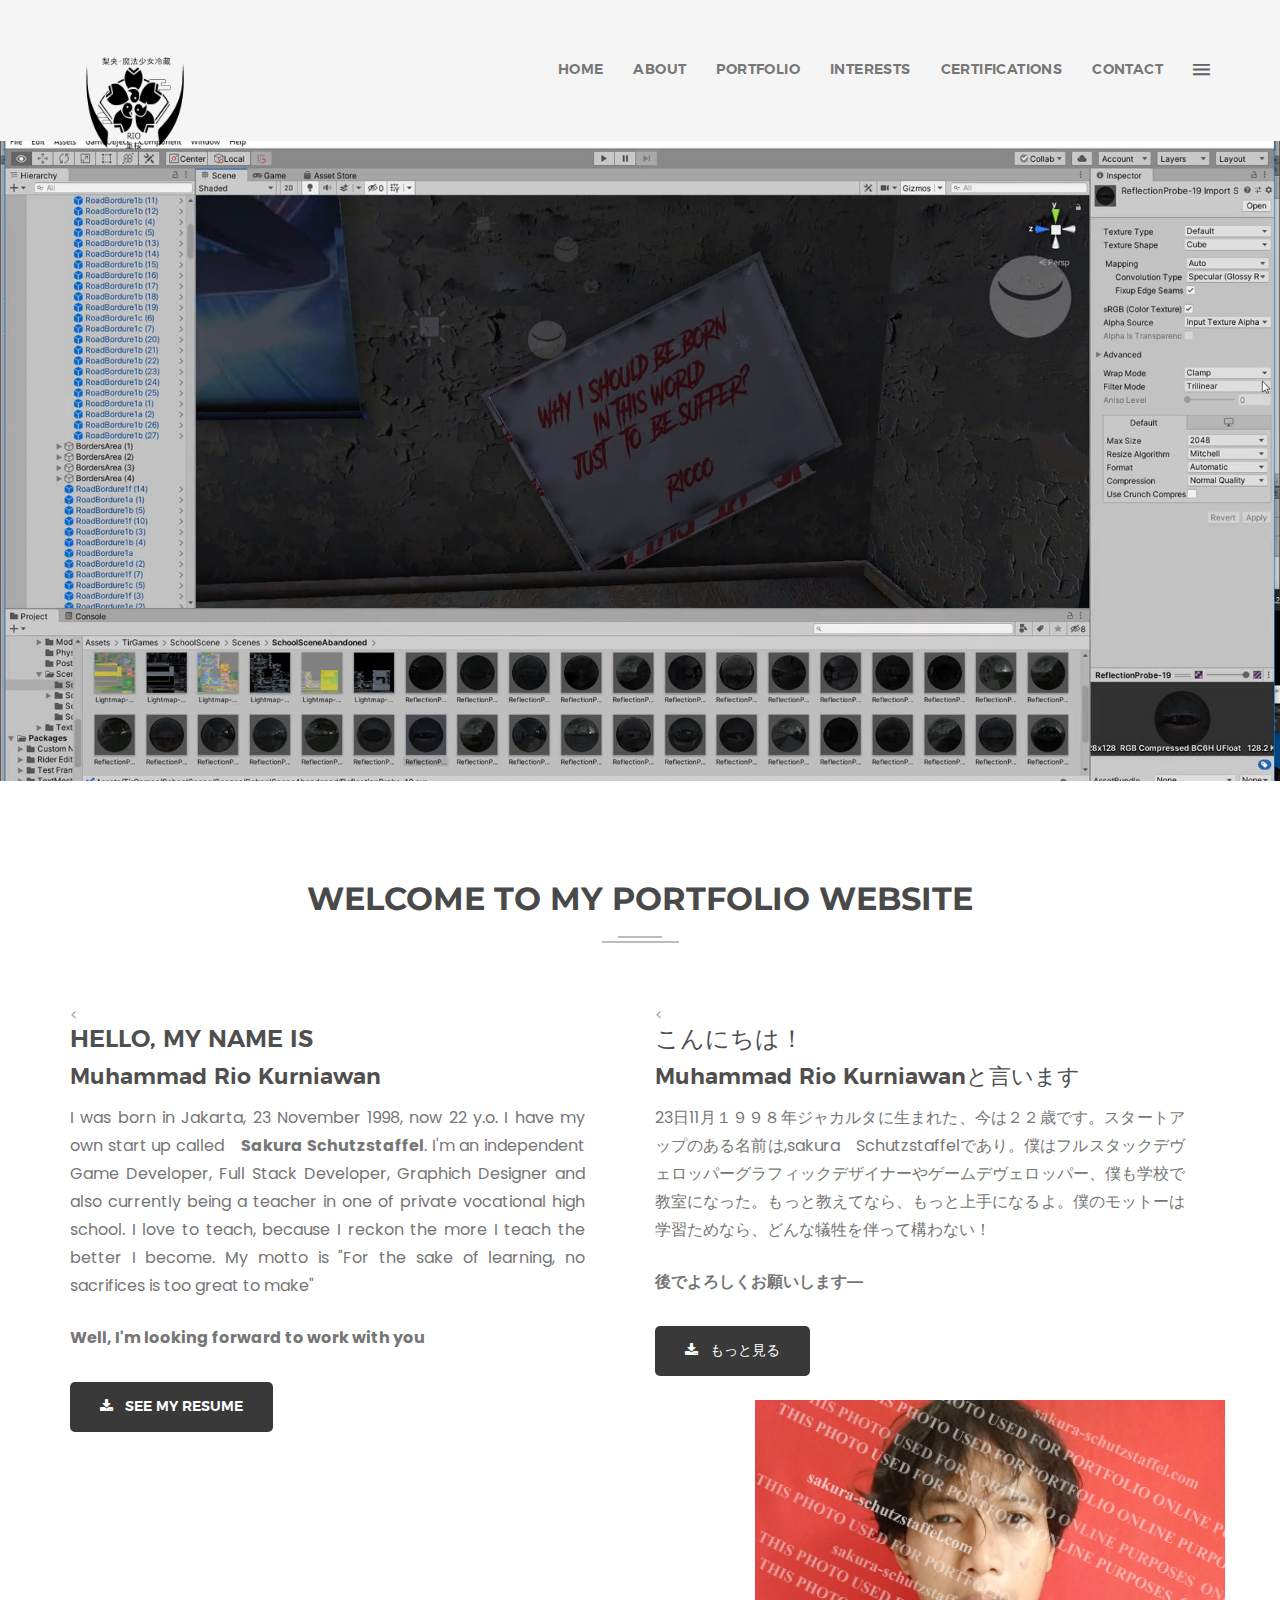
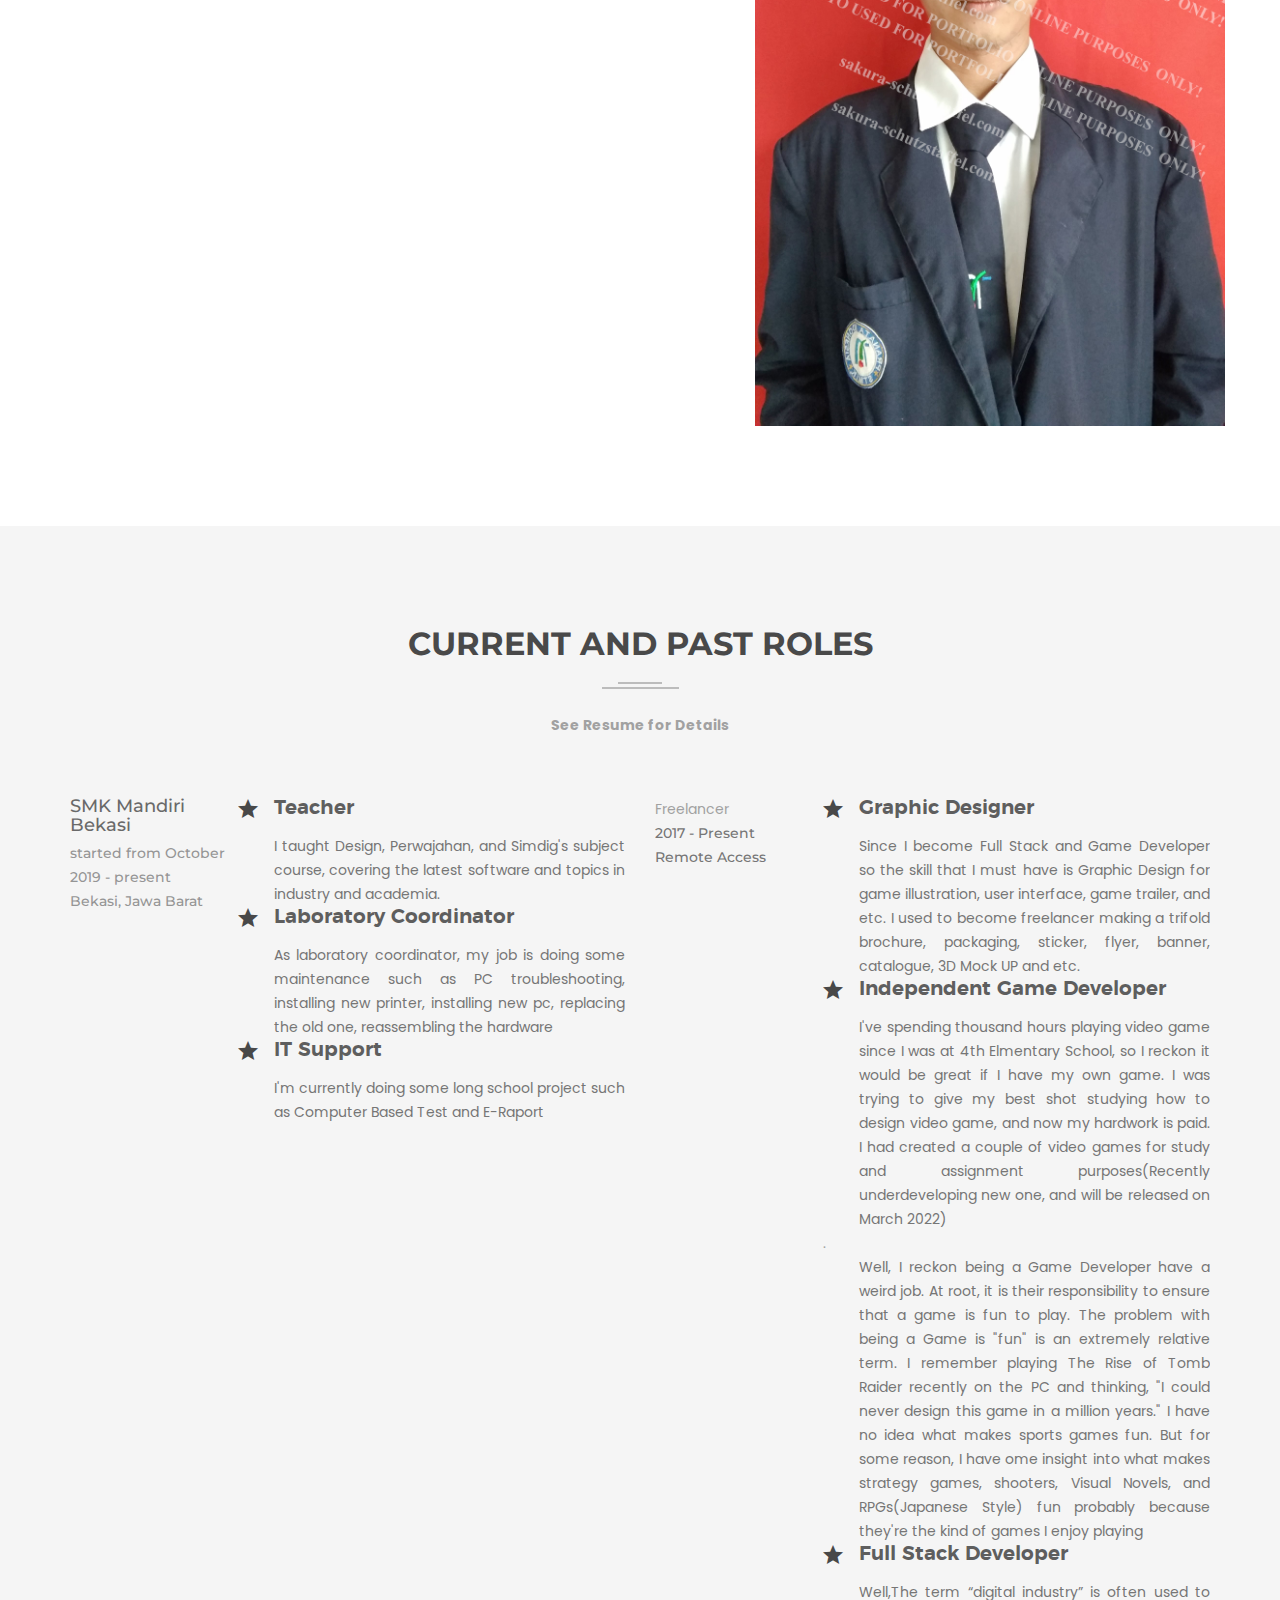
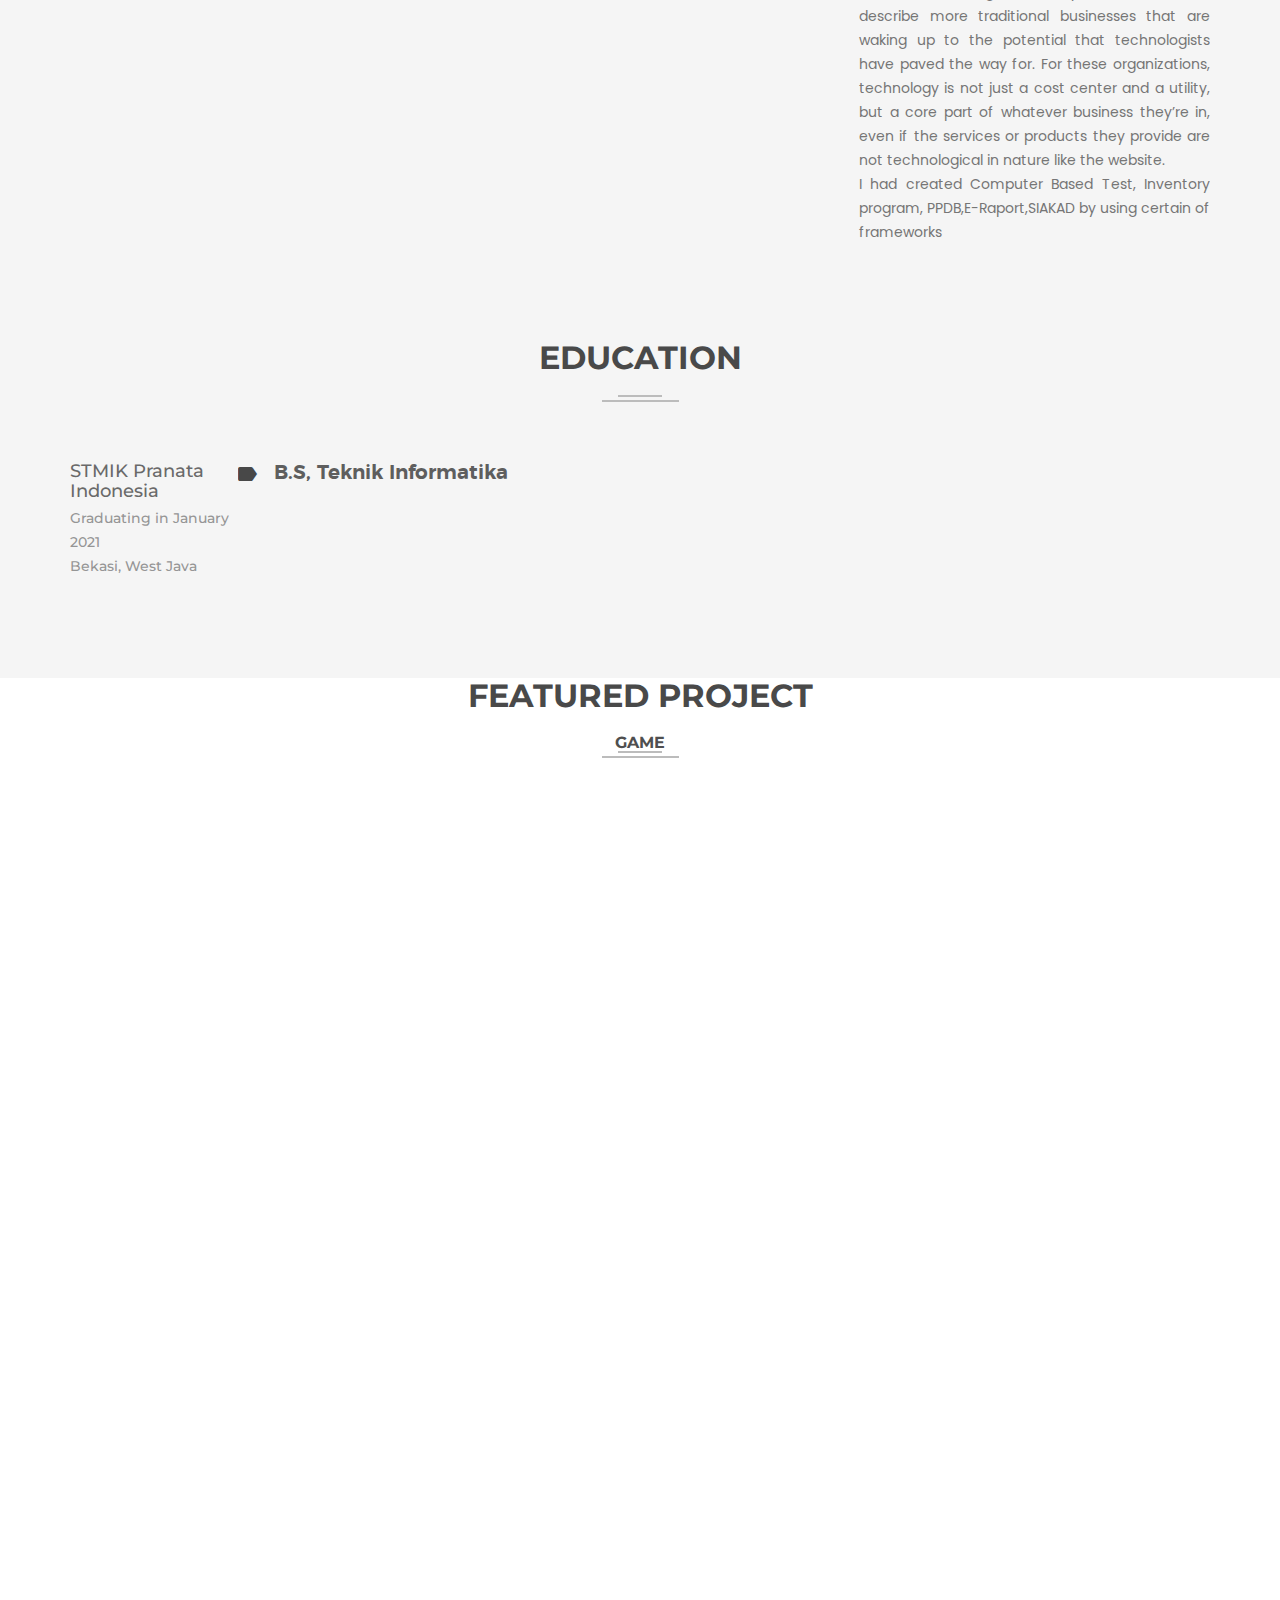
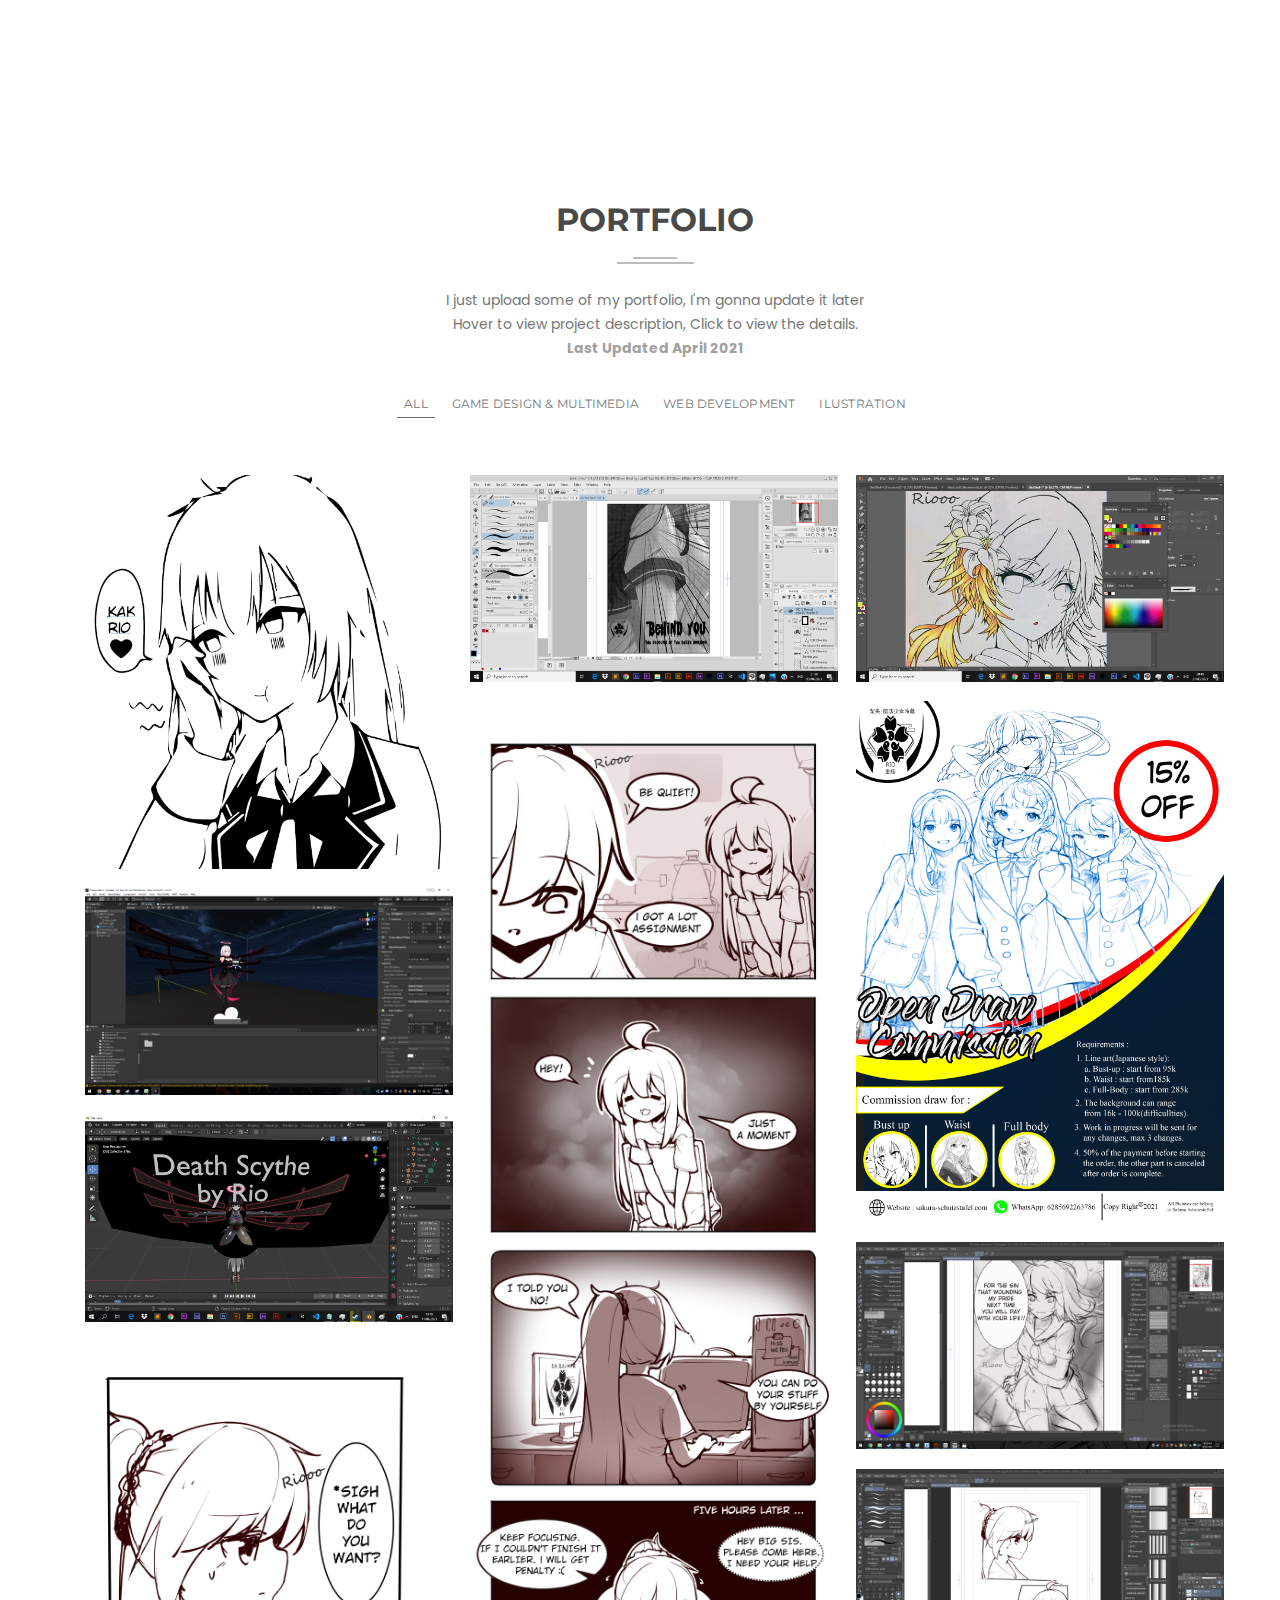
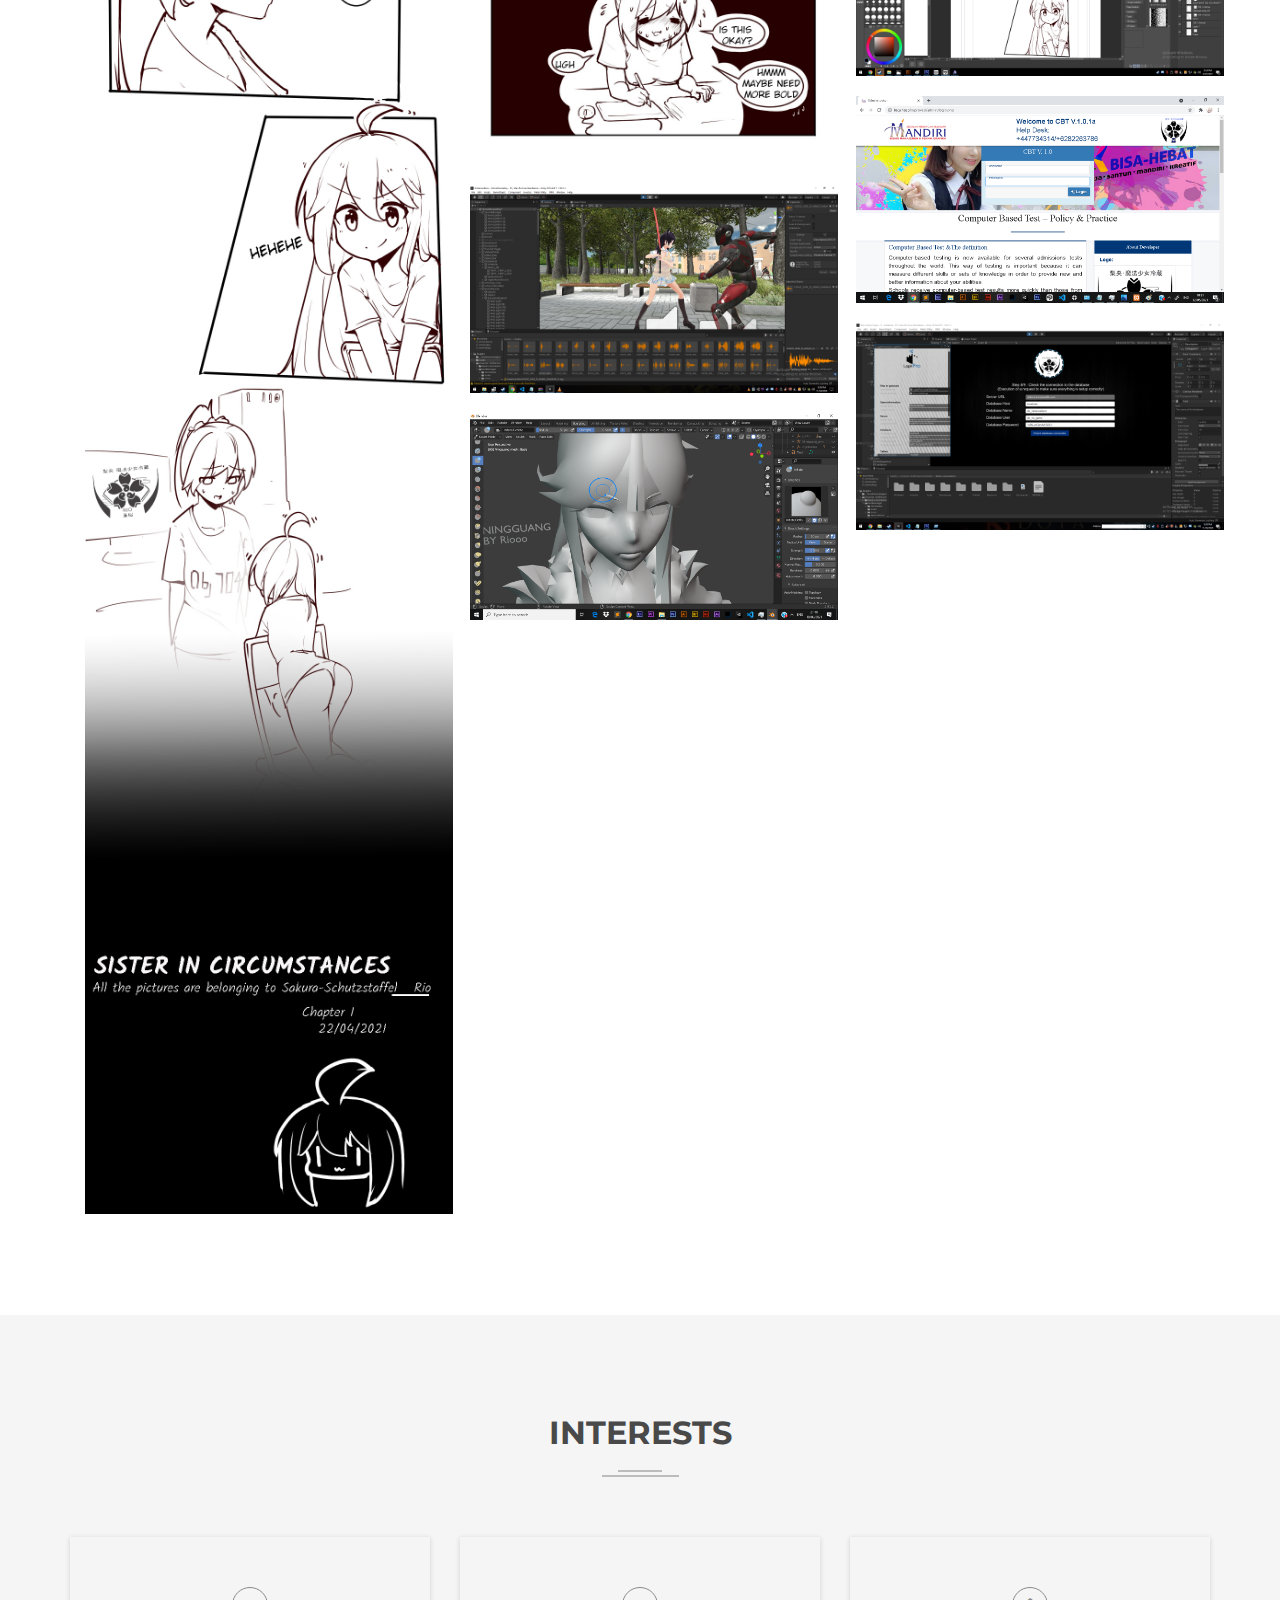
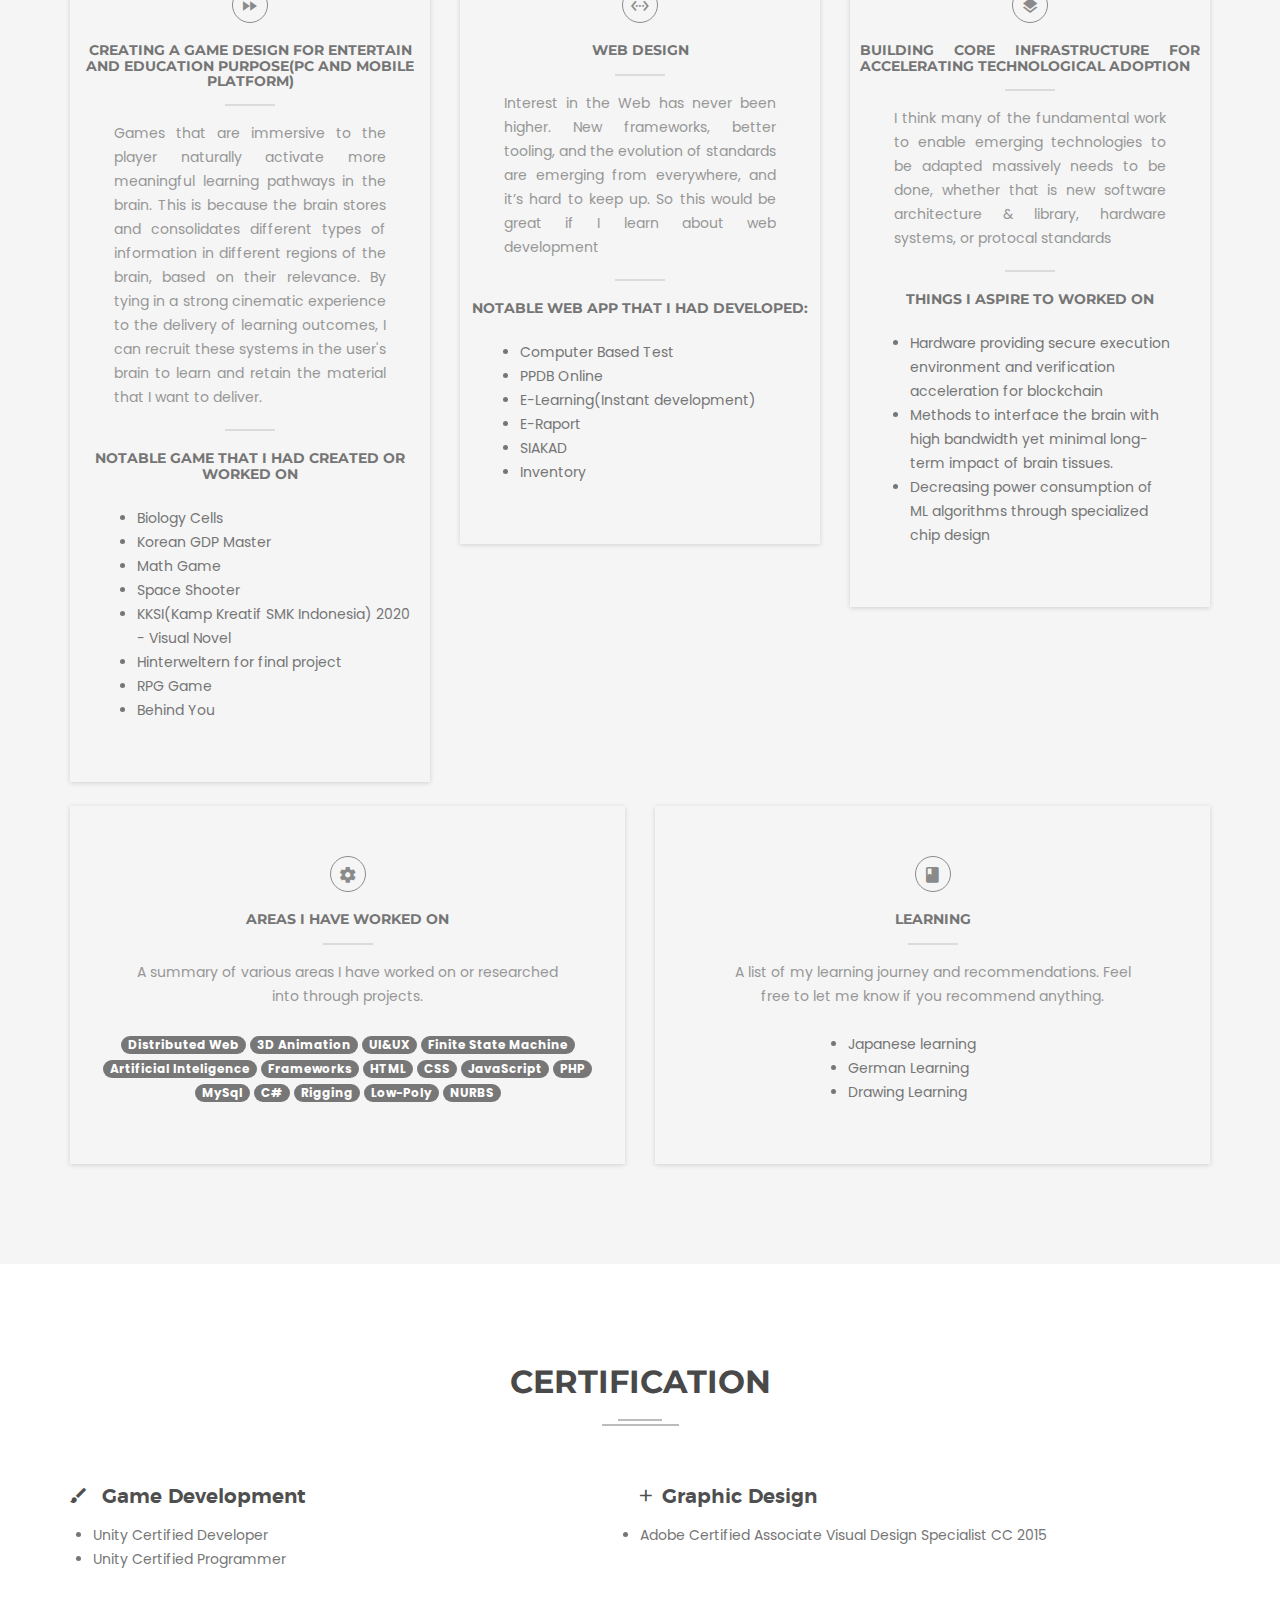
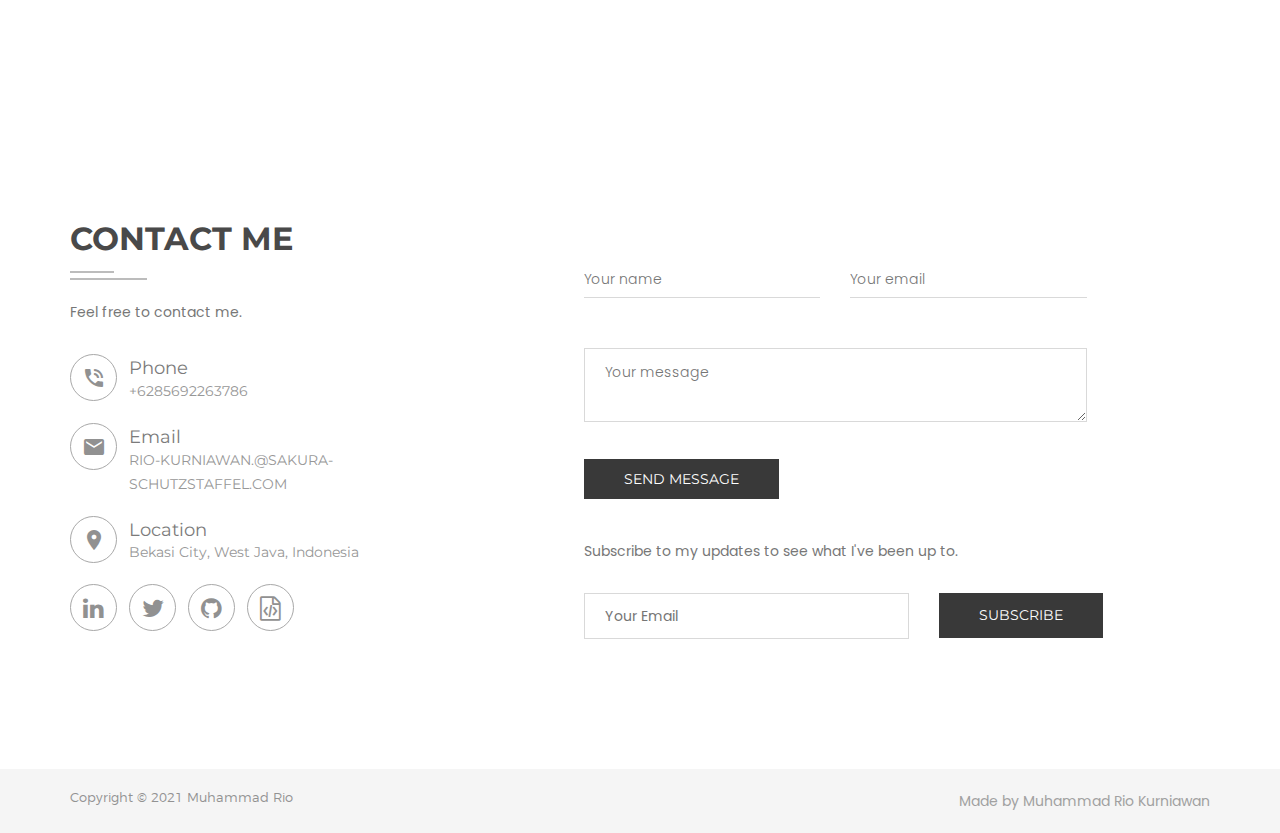
==== commit 85afc0f2: "changing the banner image" ====
--- a/index.html
+++ b/index.html
@@ -123,7 +123,7 @@
           </nav>
         </div>
       </div>
-      <img src="img/portf/bggw1.png" >
+      <img src="img/portf/bg-mg.jpg" >
     </header>
     <!-- Header Section End -->
     <!-- About Section Start -->
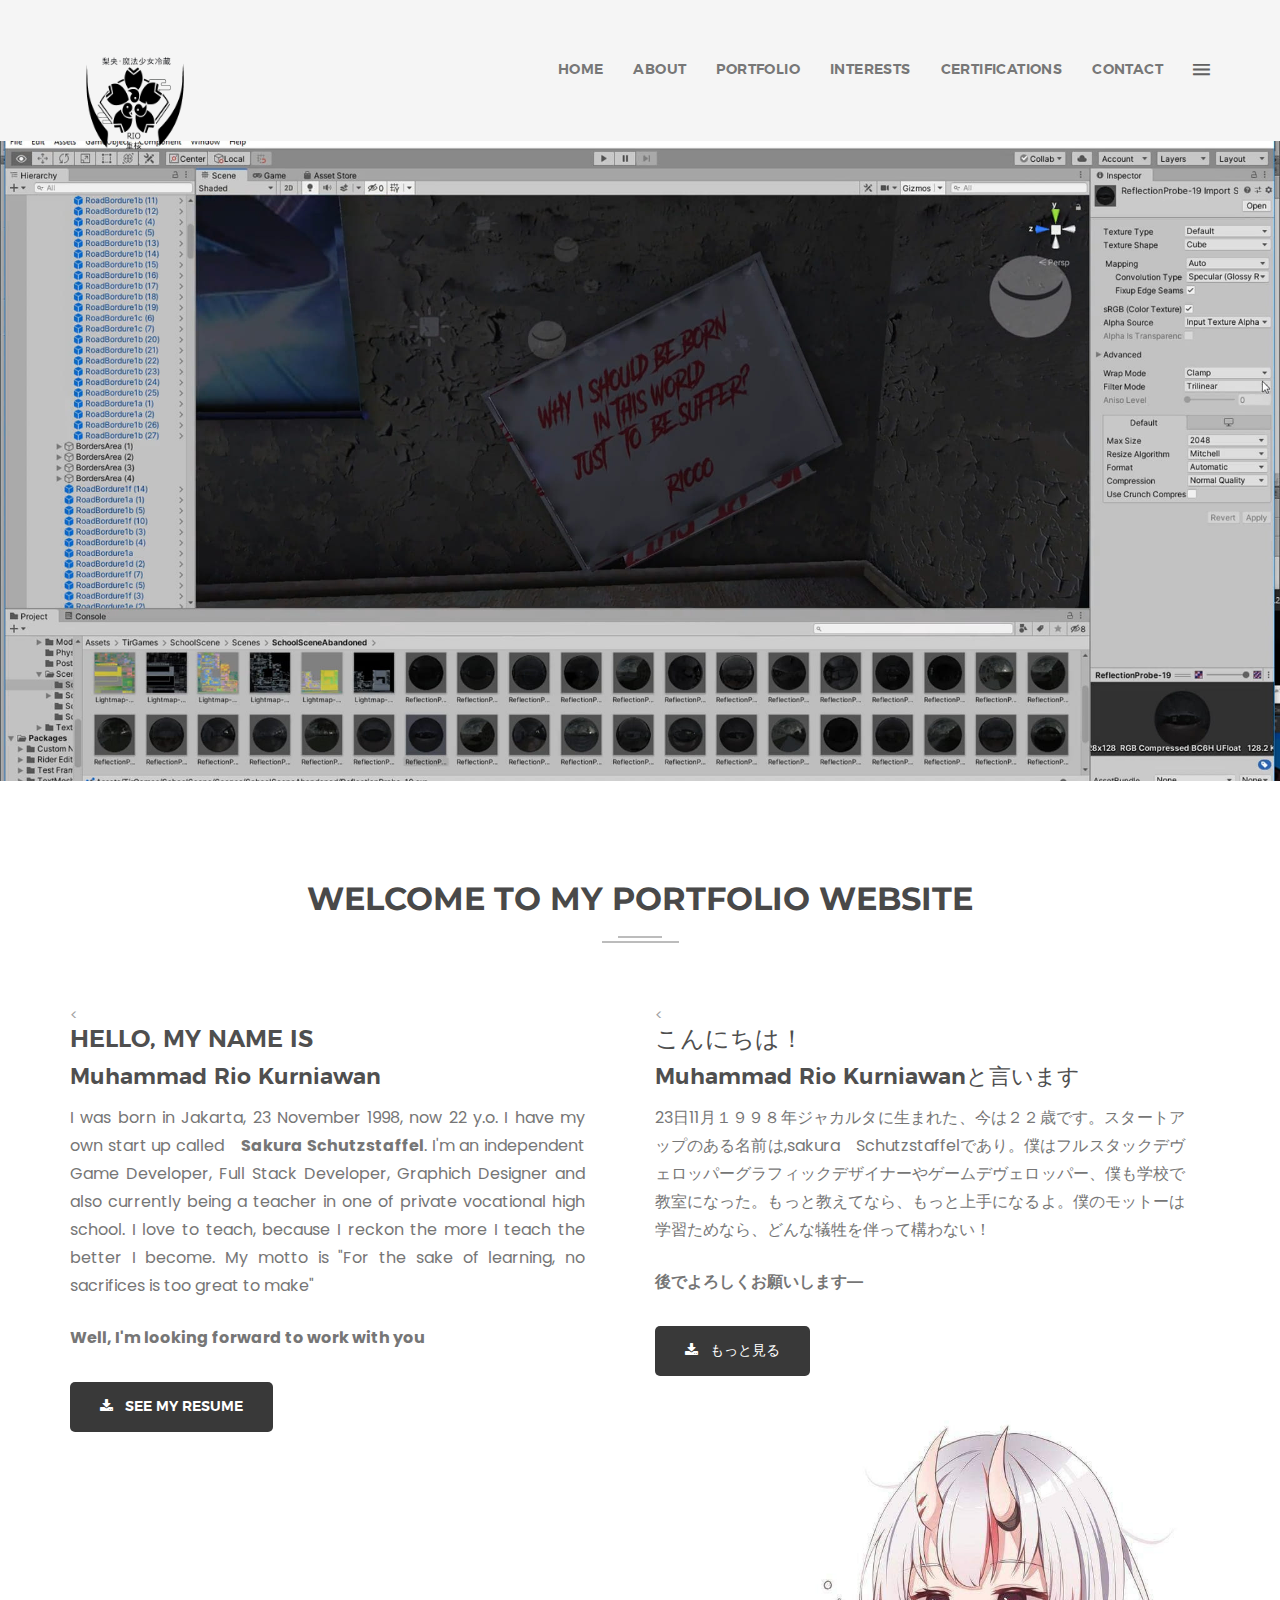
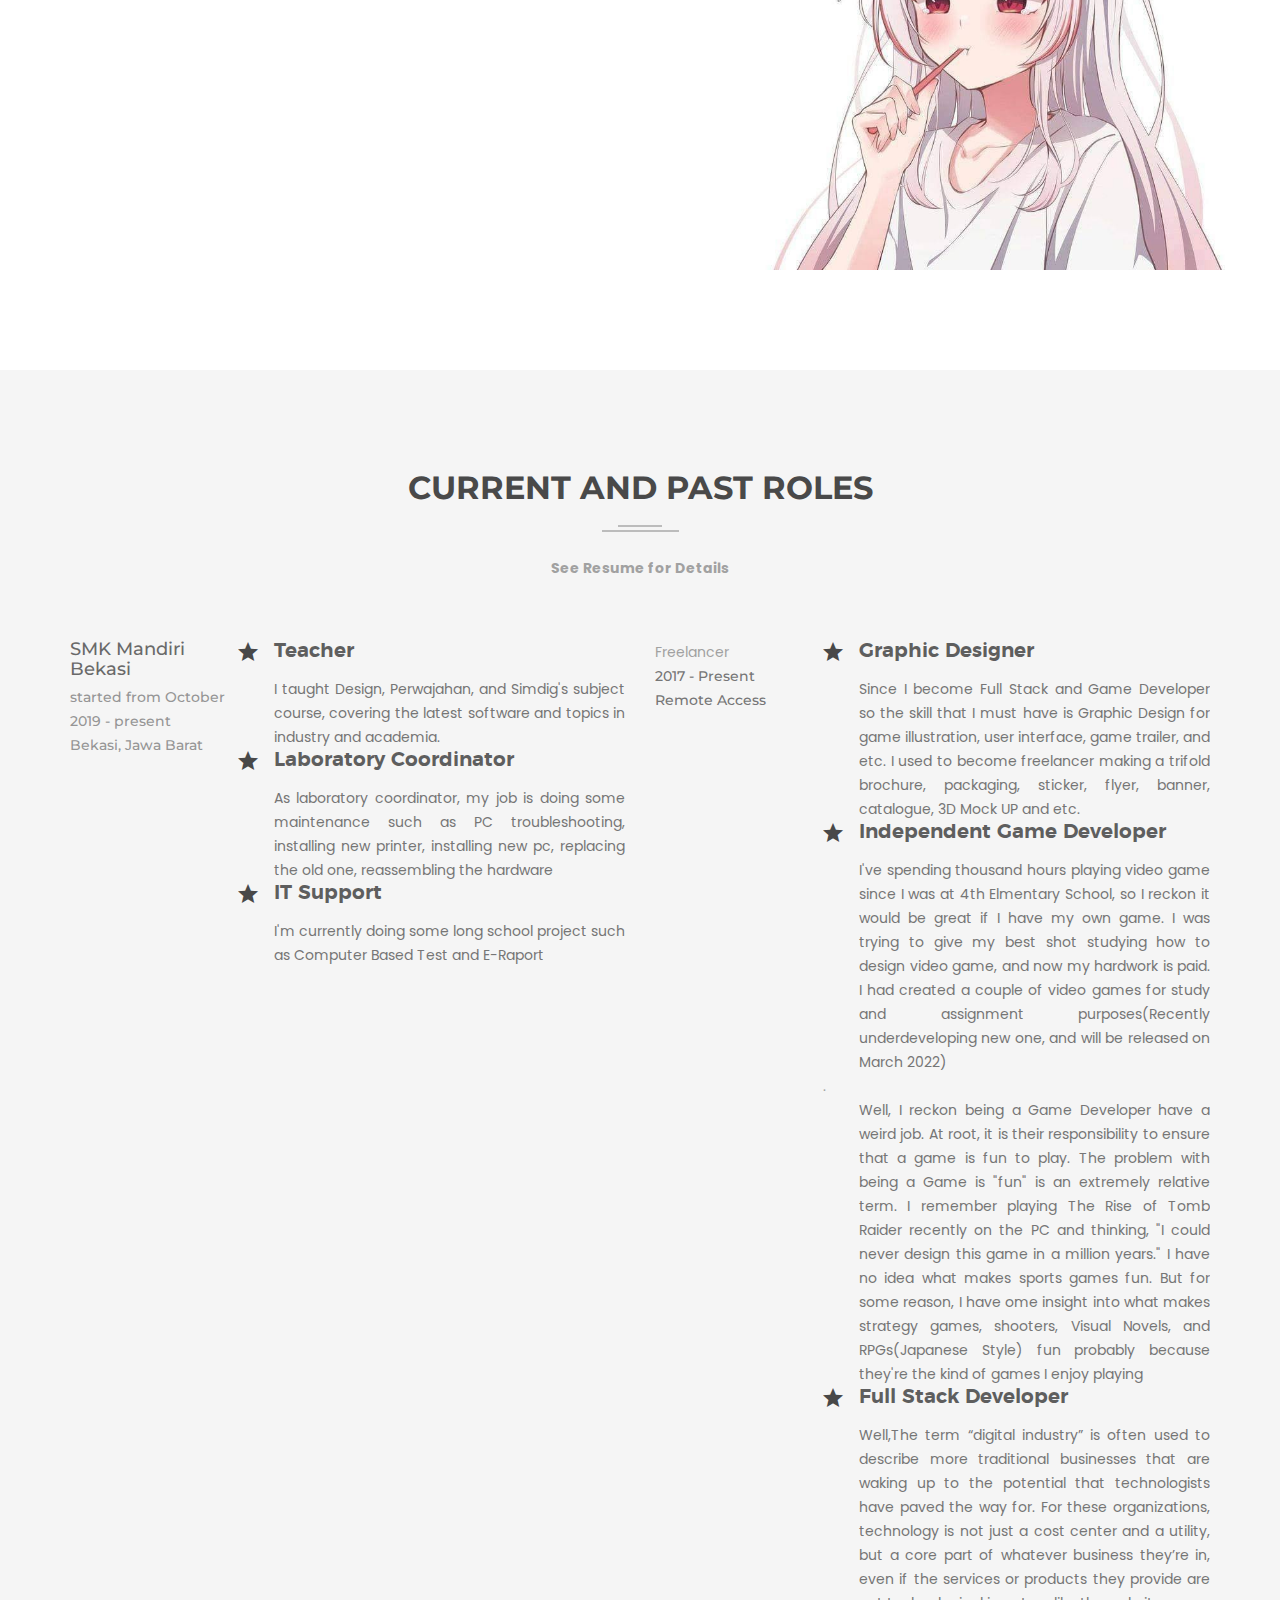
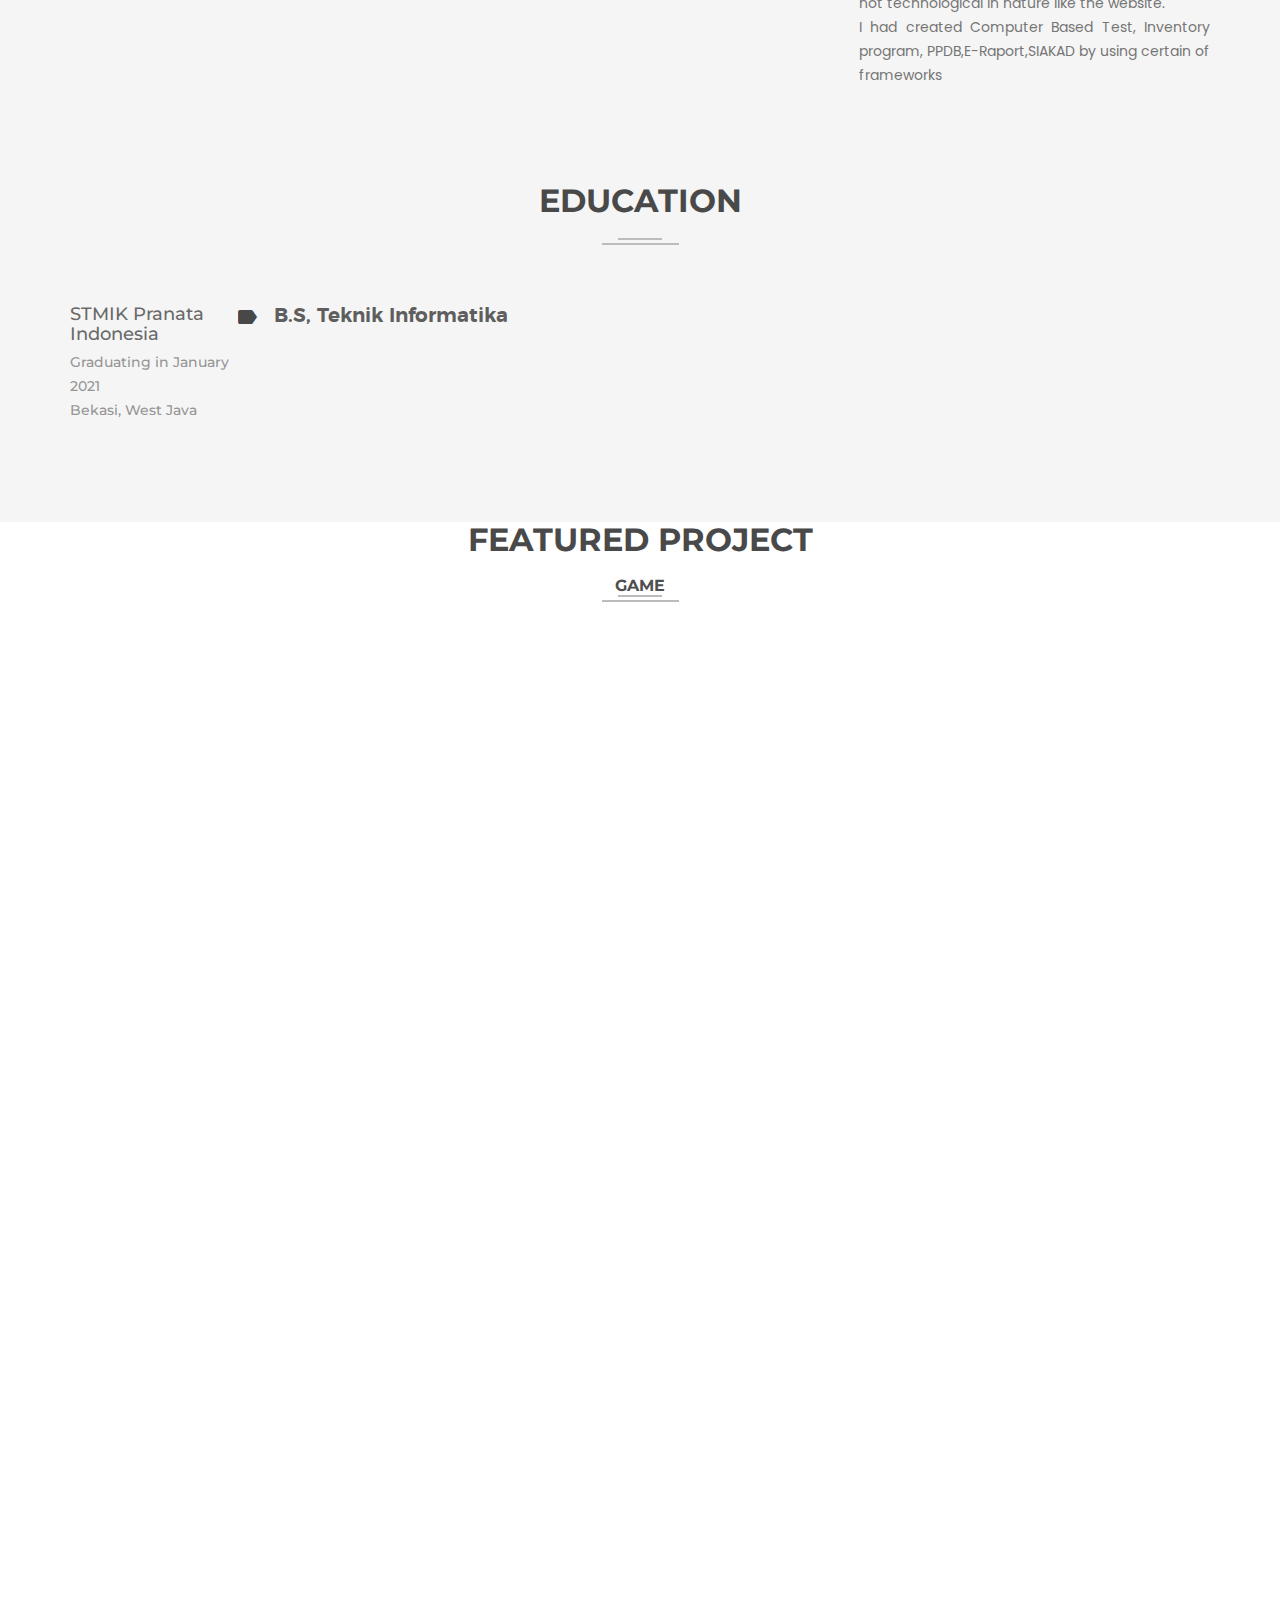
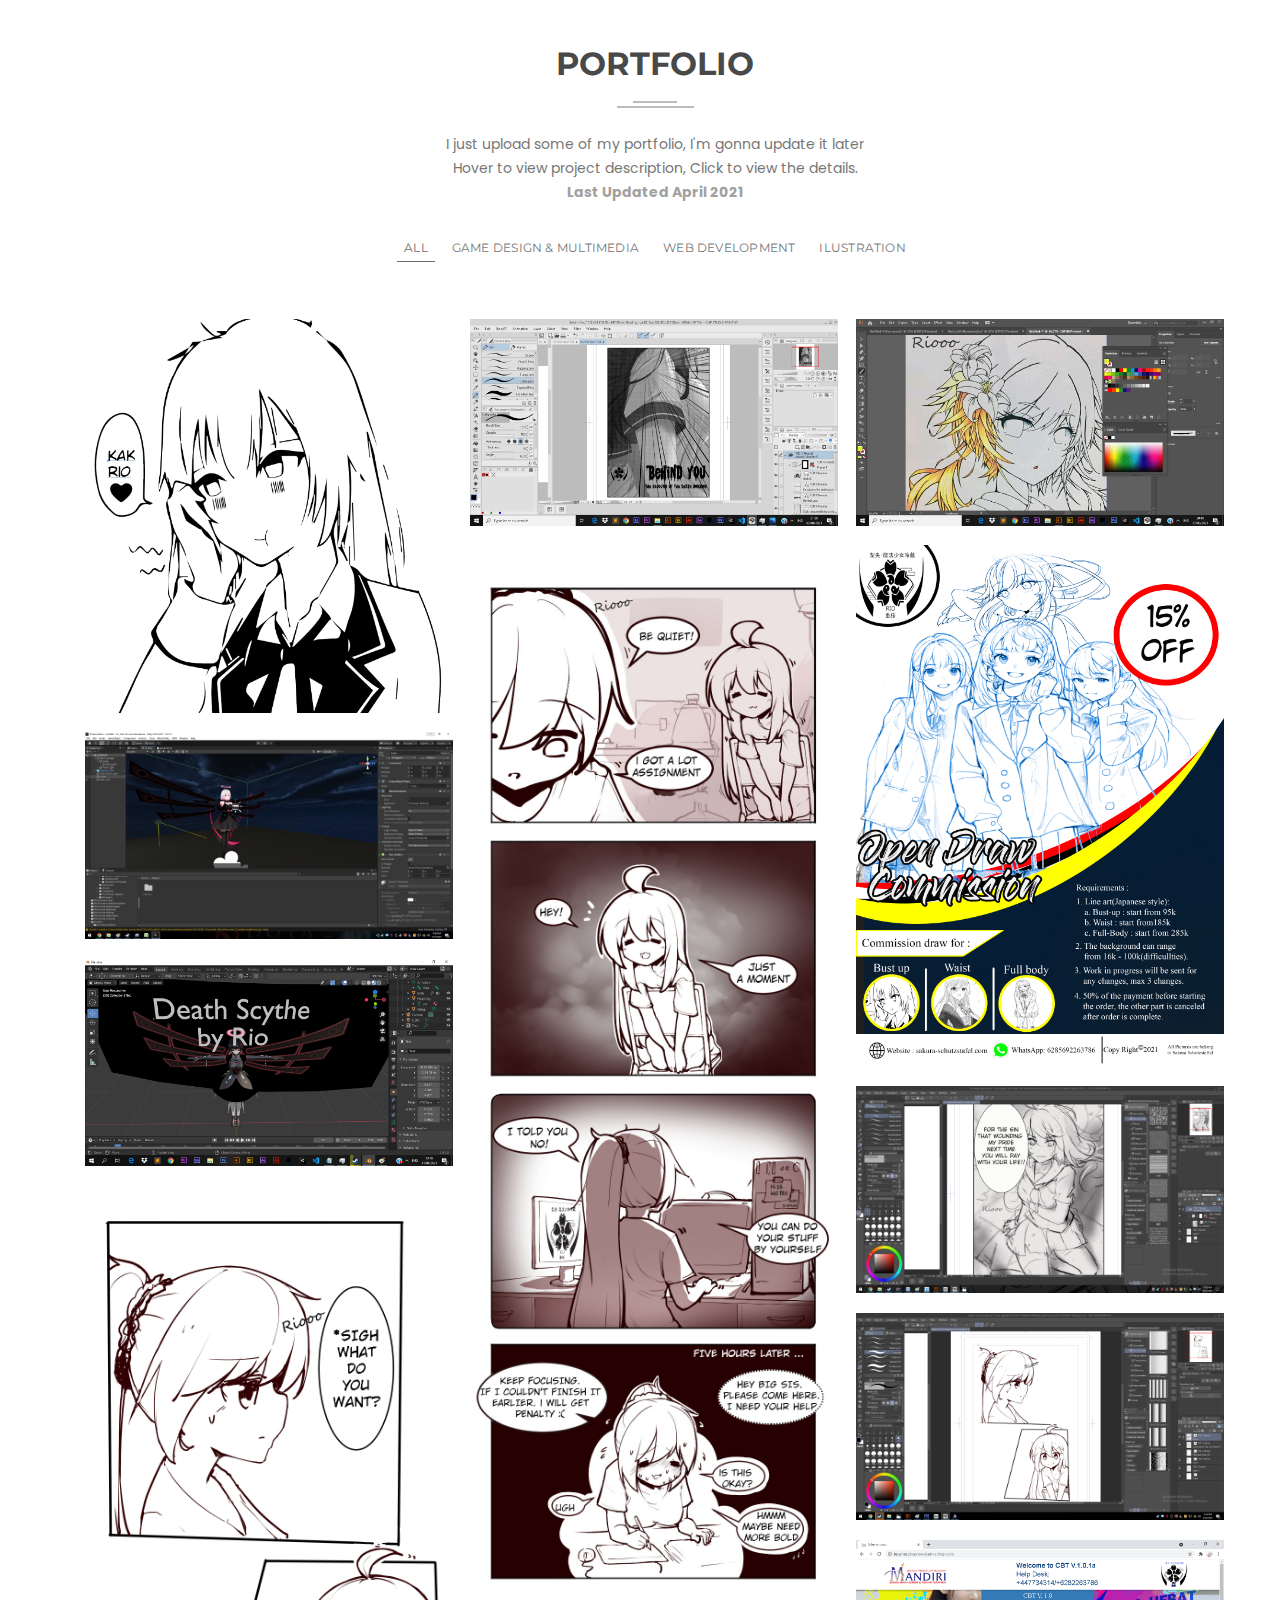
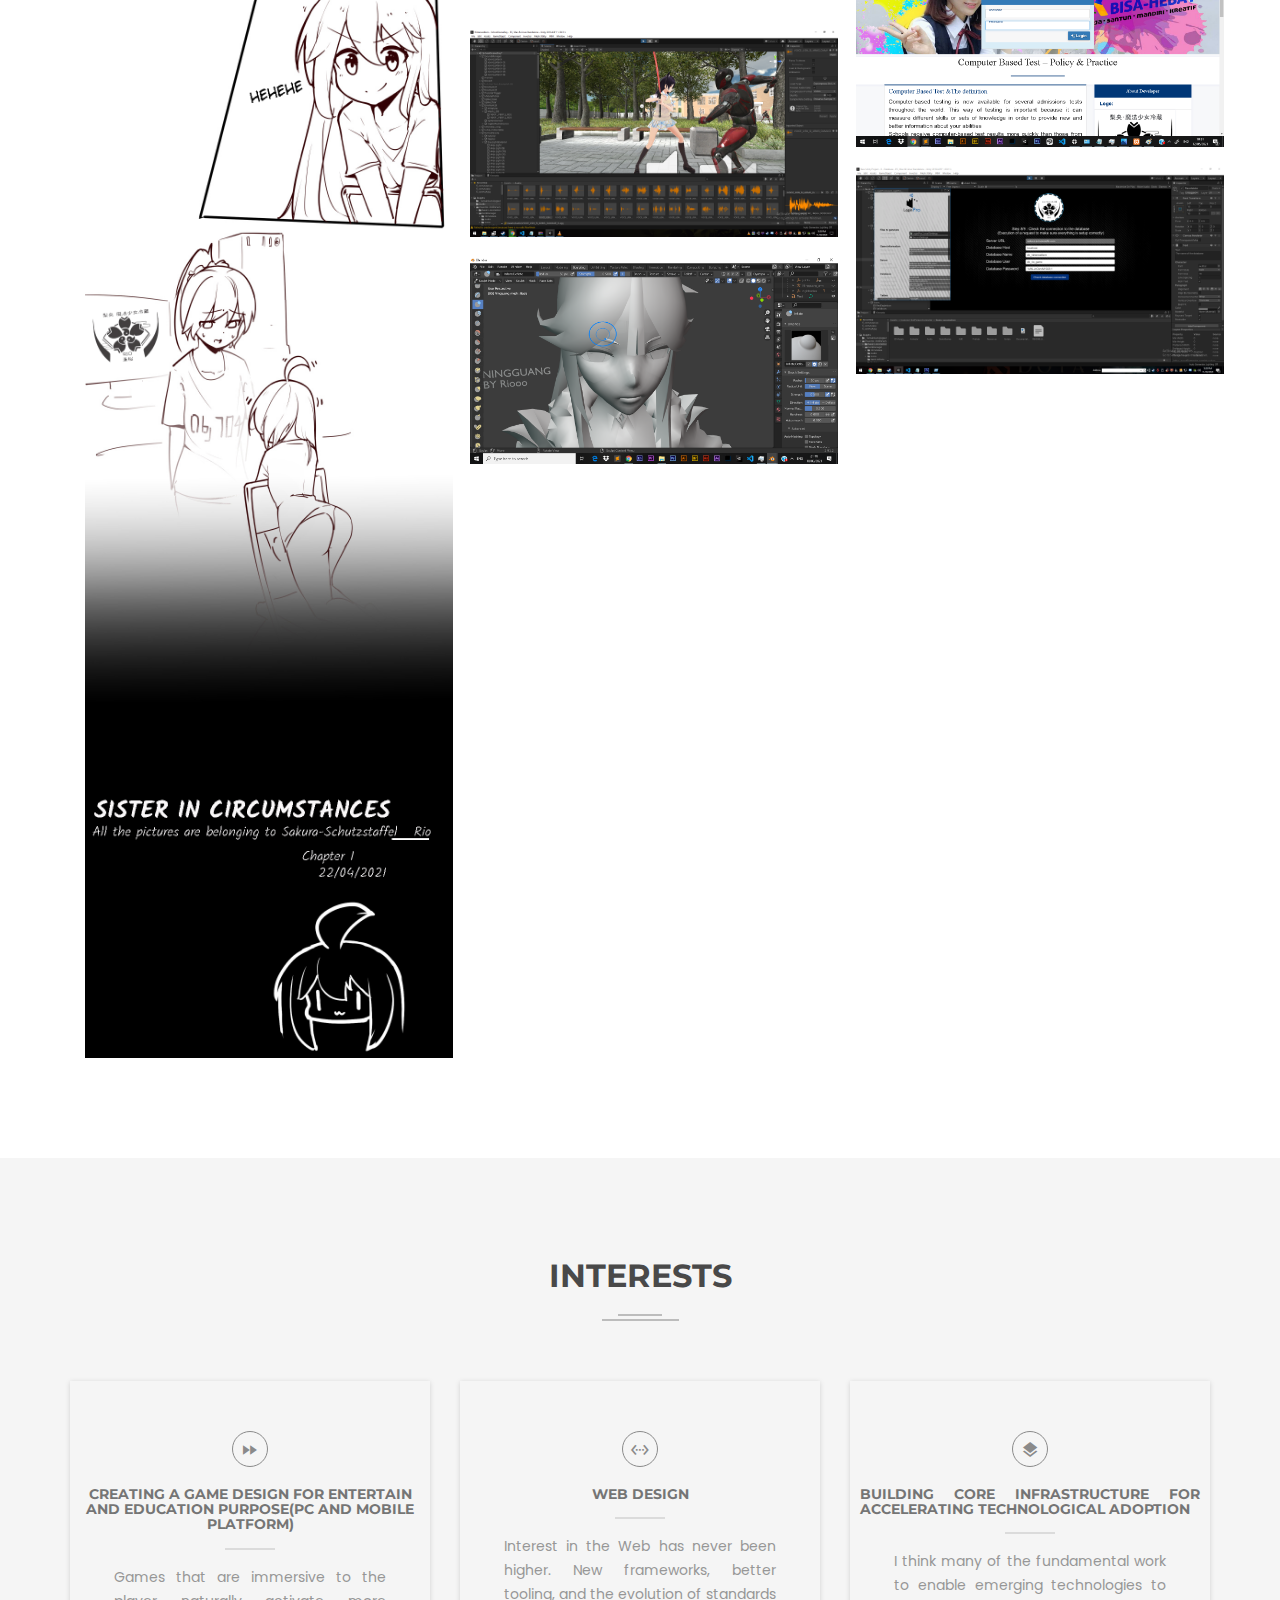
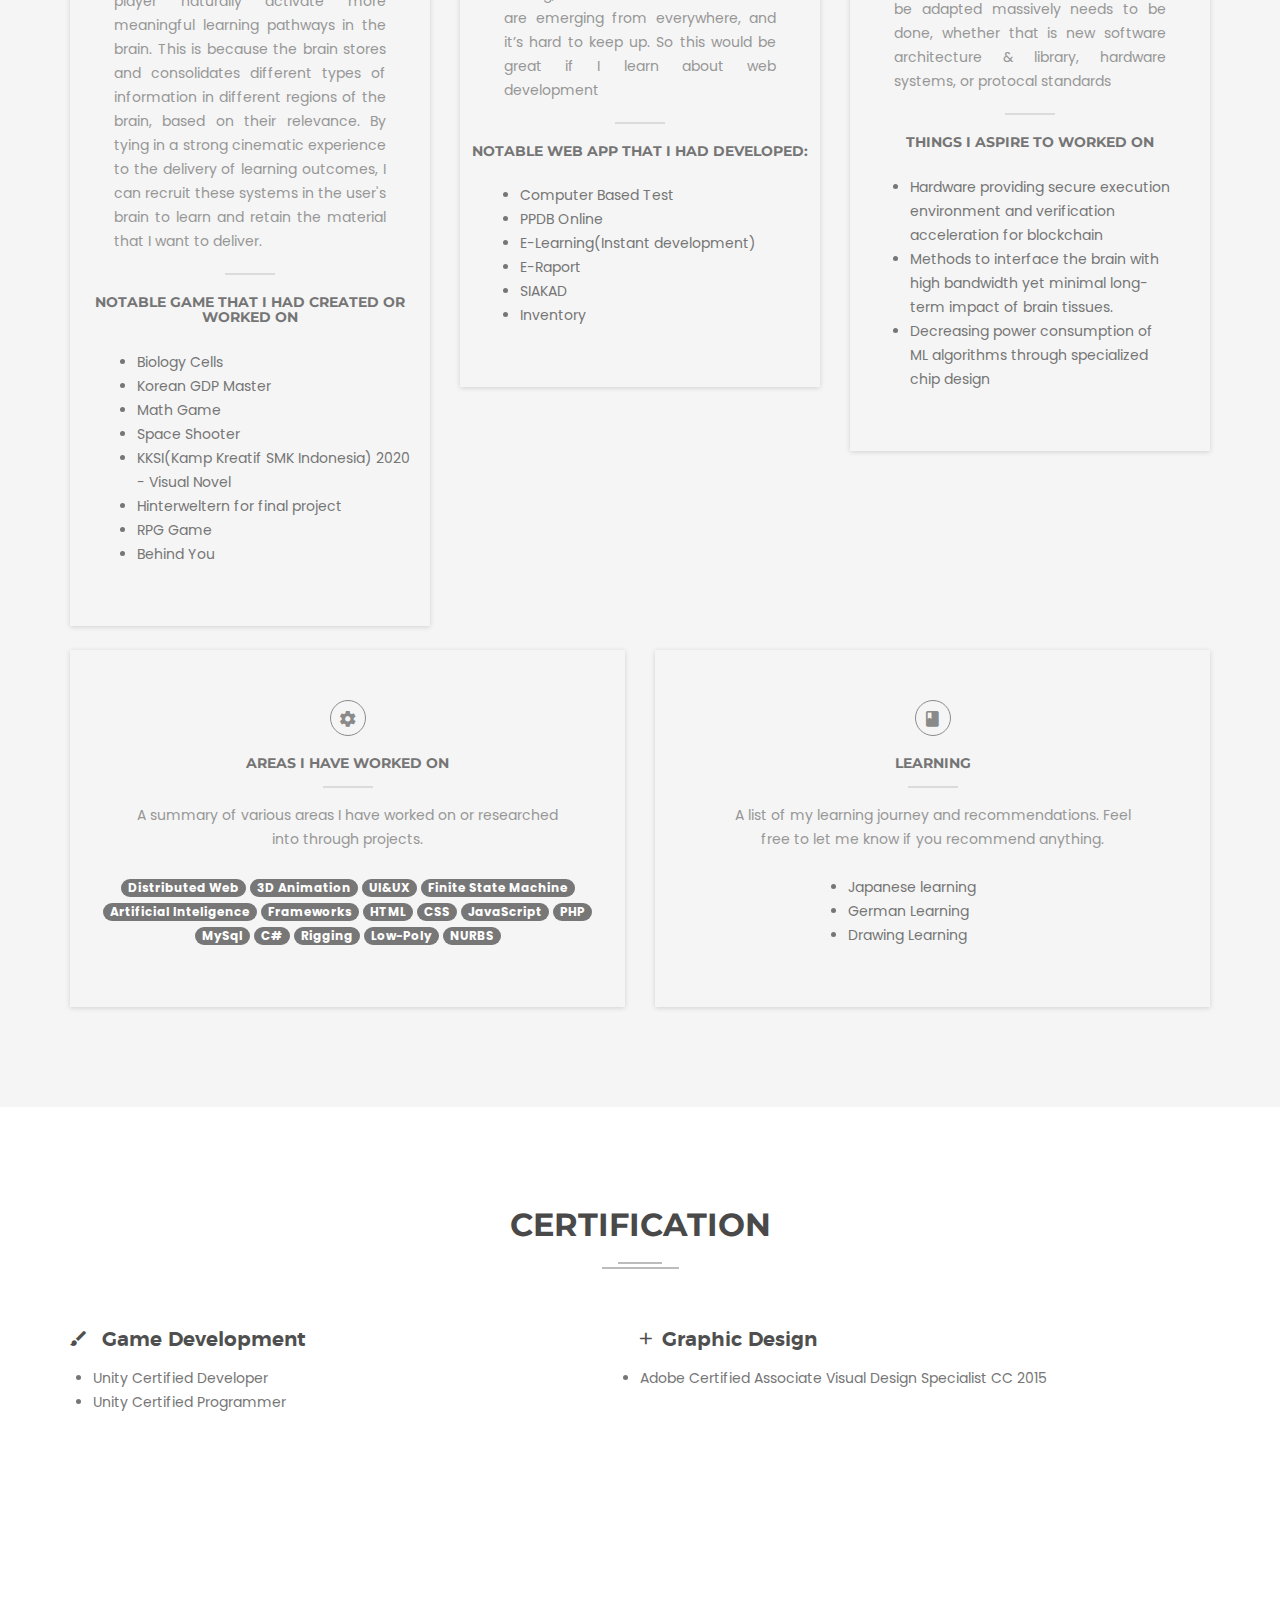
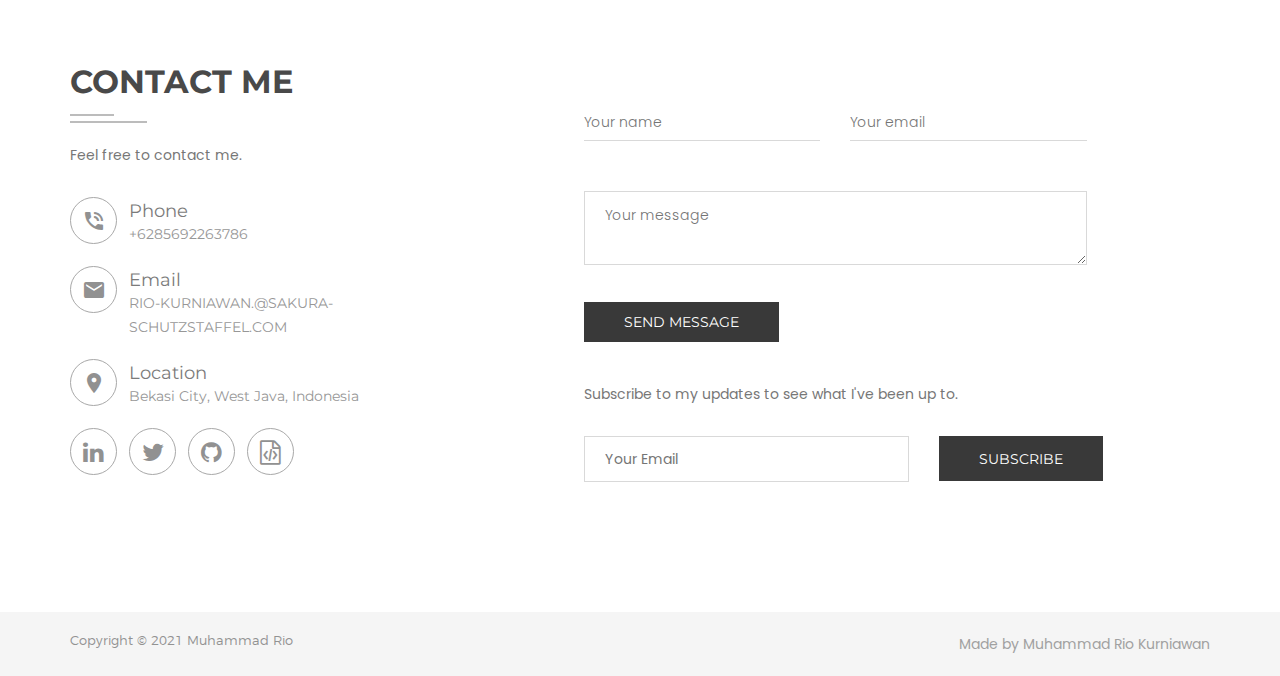
==== commit 908ae7f6: "changing the profile picture" ====
--- a/index.html
+++ b/index.html
@@ -153,7 +153,7 @@
                 <strong>Well, I'm looking forward to work with you</strong>
               </p>
               <div class="about-button mt-30">
-                <a class="btn" href="doc/resumefix-2.pdf" target="_blank"> <i class="fa fa-download" style="padding-right: 12px;"></i>See my resume</a>
+                <a class="btn" href="doc/resu.pdf" target="_blank"> <i class="fa fa-download" style="padding-right: 12px;"></i>See my resume</a>
               </div>
             </div>
           </div>
@@ -170,13 +170,13 @@
                 <strong>後でよろしくお願いします―</strong>
               </p>
               <div class="about-button mt-30">
-                <a class="btn" href="doc/resumefix-2.pdf" target="_blank"> <i class="fa fa-download" style="padding-right: 12px;"></i>もっと見る</a>
+                <a class="btn" href="doc/resuix-2.pdf" target="_blank"> <i class="fa fa-download" style="padding-right: 12px;"></i>もっと見る</a>
               </div>
             </div>
           </div>
           <div class="col-xs-12 col-sm-6 col-md-push-1 col-md-5">
             <br >
-            <img src="img/portf/RIOPORTFOLIO.jpg" alt="Picture of Fuhrer the third reich " />
+            <img src="img/portf/prof.jpg" alt="Picture of Fuhrer the third reich " />
           </div>
         </div>
       </div>
